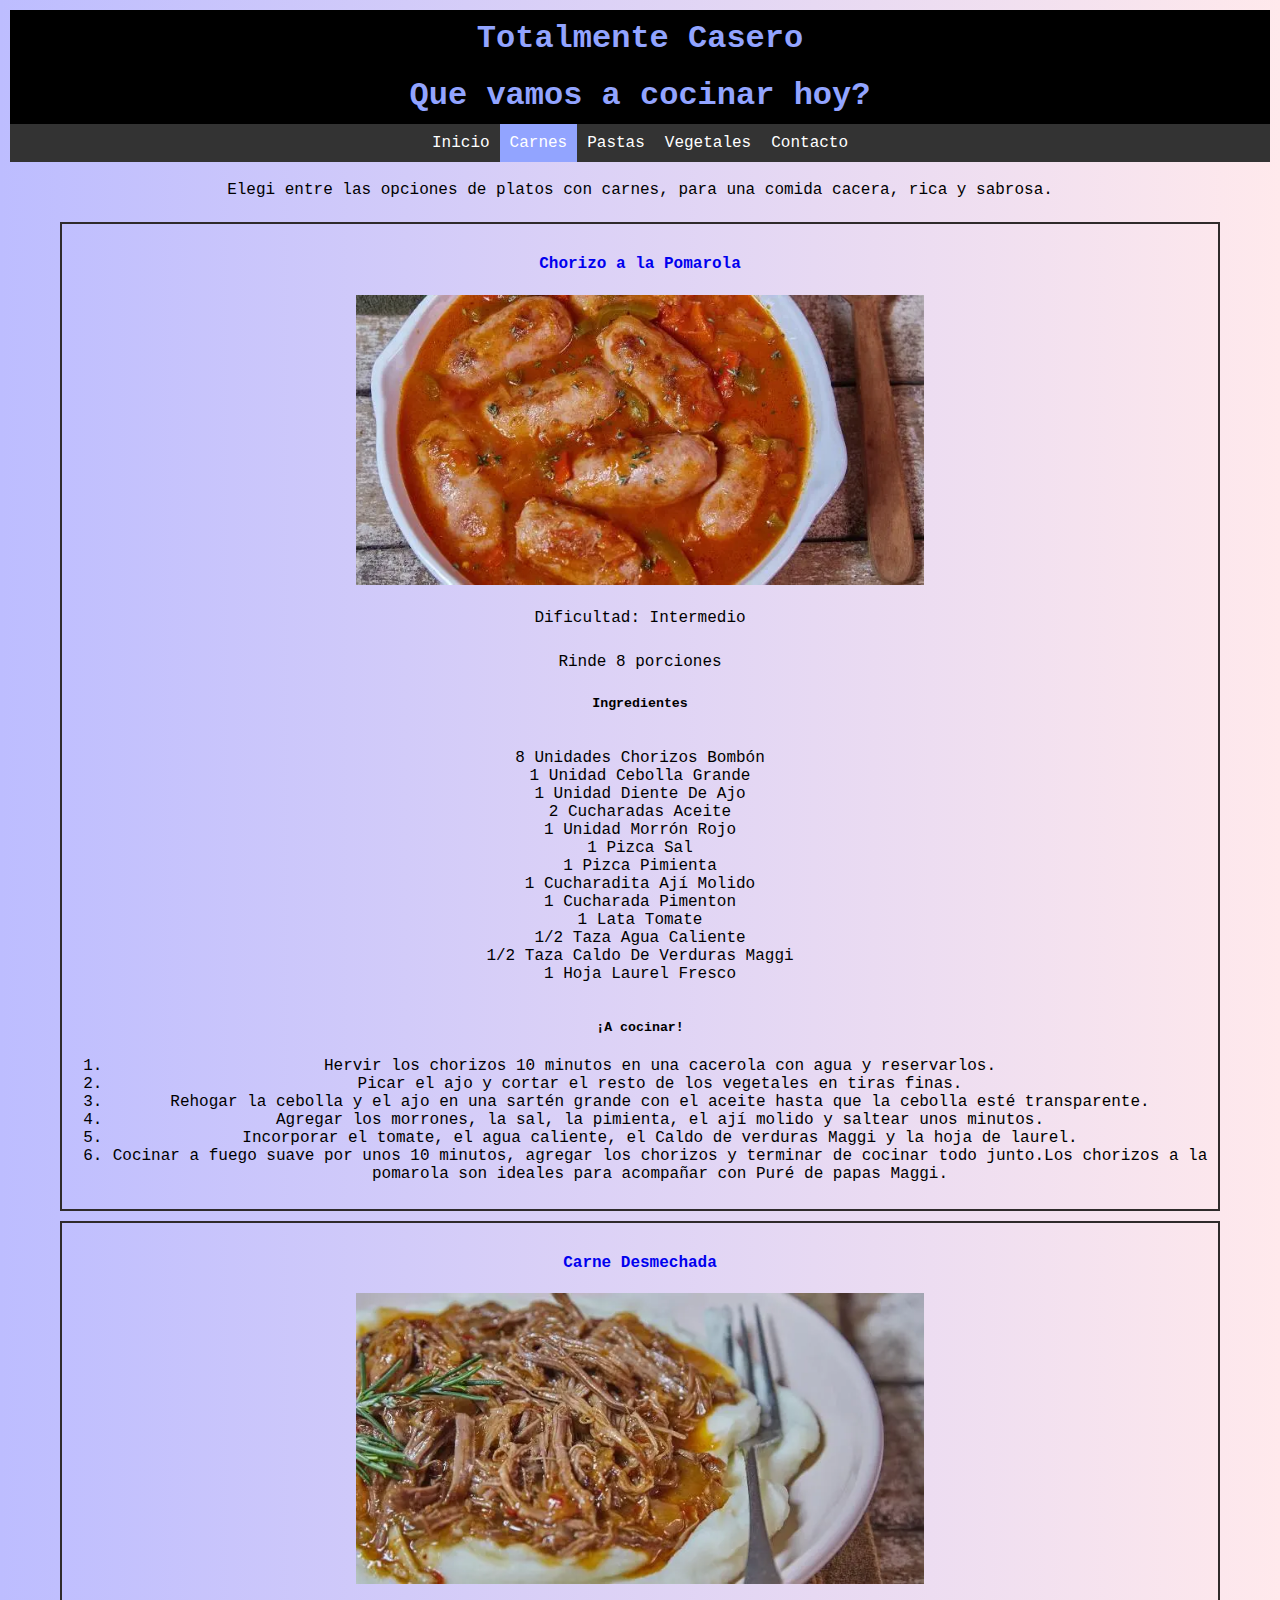
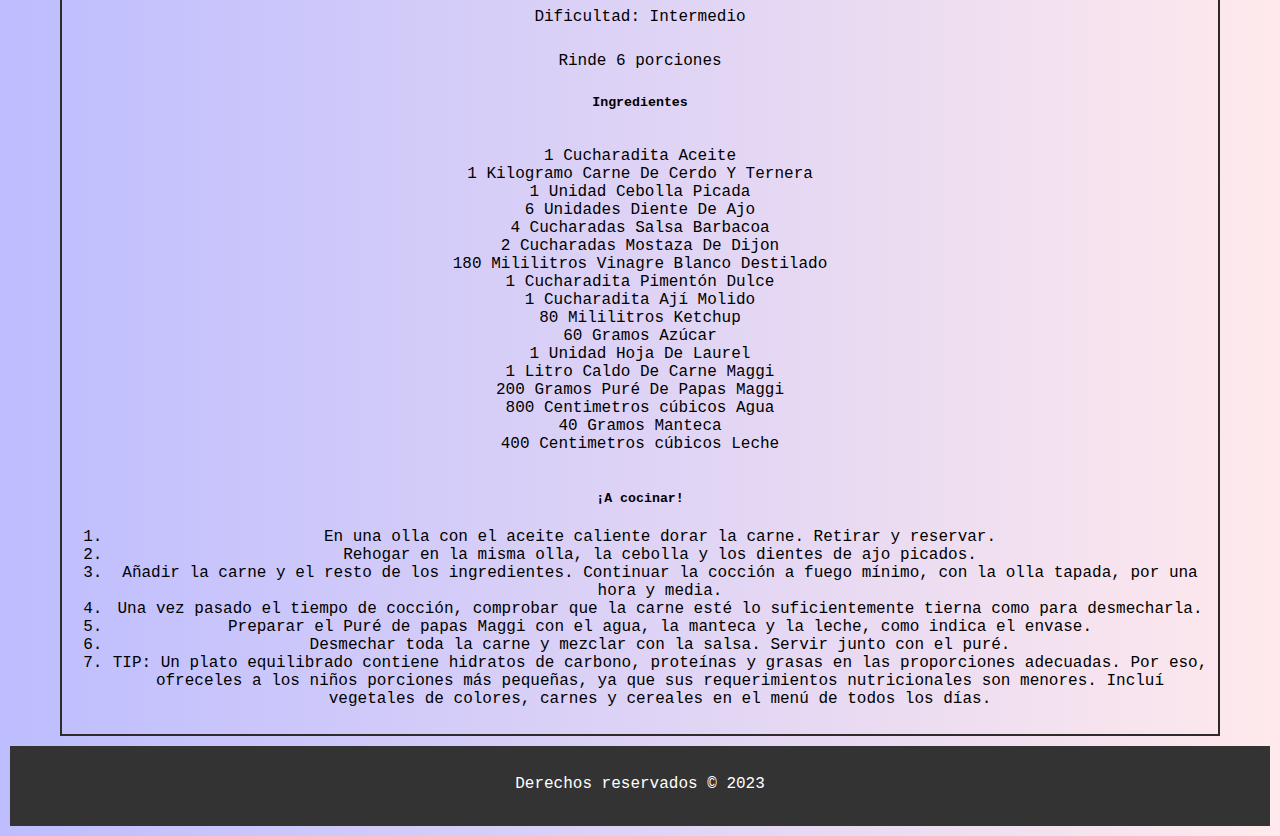
==== carnes.html @ 0c0d71a1 "centrado de las cajas article y parrafos que siguen a section" ====
<!DOCTYPE html>
<html lang="es">
<head>
    <meta charset="UTF-8">
    <meta name="viewport" content="width=device-width, initial-scale=1.0">
    <link rel="stylesheet" href="/css/styles.css">
    <link rel="shortcut icon" href="/assets/icon/favicon.ico" type="image/x-icon">

    <title>Carnes</title>
</head>
<body>
    <!-- Cabecera Principal -->
    <header>
        <h1>Totalmente Casero</h1>
        <h1>Que vamos a cocinar hoy?</h1>
    </header> 
    <!-- Navegacion -->
        <nav>

            <ul id="nav-bar">
                <li class="nav-bar"><a href="index.html">Inicio</a></li>
                <li class="nav-bar"><a class="active" href="carnes.html">Carnes</a></li>
                <li class="nav-bar"><a href="pastas.html">Pastas</a></li>
                <li class="nav-bar"><a href="vegetales.html">Vegetales</a></li>
                <li class="nav-bar"><a href="contacto.html">Contacto</a></li>
            </ul>
        </nav>
       
    <!-- Contenido principal -->
    <main>
        <section>
            <p>Elegi entre las opciones de platos con carnes, para una comida cacera, rica y sabrosa.</p>
            <article>
                <a class="titulo" href="#"><h4><strong> Chorizo a la Pomarola</strong></h4></a>
                <img src="/assets/img/chorizo-pomarola.webp" alt="Chorizo pomarola" title="chorizo a la pomarola">

                <p>Dificultad: Intermedio</p>    
                <p>Rinde 8 porciones</p>

                <h5>Ingredientes</h5>

                <ol class="item">
                    <li>8 Unidades Chorizos Bombón</li>
                    <li>1 Unidad Cebolla Grande</li>
                    <li>1 Unidad Diente De Ajo</li>
                    <li>2 Cucharadas Aceite</li>
                    <li>1 Unidad Morrón Rojo</li>
                    <li>1 Pizca Sal</li>
                    <li>1 Pizca Pimienta</li>
                    <li>1 Cucharadita Ají Molido</li>
                    <li>1 Cucharada Pimenton</li>
                    <li>1 Lata Tomate</li>
                    <li>1/2 Taza Agua Caliente</li>
                    <li>1/2 Taza Caldo De Verduras Maggi</li>
                    <li>1 Hoja Laurel Fresco</li>
                </ol>
            
            <h5>¡A cocinar!</h5>
                <ol>
                    <li>Hervir los chorizos 10 minutos en una cacerola con agua y reservarlos.</li>
                    <li>Picar el ajo y cortar el resto de los vegetales en tiras finas.</li>
                    <li>Rehogar la cebolla y el ajo en una sartén grande con el aceite hasta que la cebolla esté transparente.</li>
                    <li>Agregar los morrones, la sal, la pimienta, el ají molido y saltear unos minutos.</li>
                    <li>Incorporar el tomate, el agua caliente, el Caldo de verduras Maggi y la hoja de laurel.</li>
                    <li>Cocinar a fuego suave por unos 10 minutos, agregar los chorizos y terminar de cocinar todo junto.Los chorizos a la pomarola son ideales para acompañar con Puré de papas Maggi.</li>
                </ol>
            </article> 

            <article>
                <a class="titulo" href="#"><h4><strong>Carne Desmechada</strong></h4></a>
                <img src="/assets/img/carne-desmechada.webp" alt="cane desmechada" title="Carne Desmechada">

                <p>Dificultad: Intermedio</p>    
                <p>Rinde 6 porciones</p>

                <h5>Ingredientes</h5>
                <ol class="item">
                    <li>1 Cucharadita Aceite</li>
                    <li>1 Kilogramo Carne De Cerdo Y Ternera</li>
                    <li>1 Unidad Cebolla Picada</li>
                    <li>6 Unidades Diente De Ajo</li>
                    <li>4 Cucharadas Salsa Barbacoa</li>
                    <li>2 Cucharadas Mostaza De Dijon</li>
                    <li>180 Mililitros Vinagre Blanco Destilado</li>
                    <li>1 Cucharadita Pimentón Dulce</li>
                    <li>1 Cucharadita Ají Molido</li>
                    <li>80 Mililitros Ketchup</li>
                    <li>60 Gramos Azúcar</li>
                    <li>1 Unidad Hoja De Laurel</li>
                    <li>1 Litro Caldo De Carne Maggi</li>
                    <li>200 Gramos Puré De Papas Maggi</li>
                    <li>800 Centimetros cúbicos Agua</li>
                    <li>40 Gramos Manteca</li>
                    <li>400 Centimetros cúbicos Leche</li>
                </ol>

                <h5>¡A cocinar!</h5>
                <ol>
                    <li>En una olla con el aceite caliente dorar la carne. Retirar y reservar.</li>
                    <li>Rehogar en la misma olla, la cebolla y los dientes de ajo picados.</li>
                    <li>Añadir la carne y el resto de los ingredientes. Continuar la cocción a fuego mínimo, con la olla tapada, por una hora y media.</li>
                    <li>Una vez pasado el tiempo de cocción, comprobar que la carne esté lo suficientemente tierna como para desmecharla.</li>
                    <li>Preparar el Puré de papas Maggi con el agua, la manteca y la leche, como indica el envase.</li>
                    <li>Desmechar toda la carne y mezclar con la salsa. Servir junto con el puré.</li>
                    <li>TIP: Un plato equilibrado contiene hidratos de carbono, proteínas y grasas en las proporciones adecuadas. Por eso, ofreceles a los niños porciones más pequeñas, ya que sus requerimientos nutricionales son menores. Incluí vegetales de colores, carnes y cereales en el menú de todos los días.</li>
                </ol>
            </article> 
        </section>
    </main>
    <!-- Pie de pagina -->
    <footer class="footer">
        <p>Derechos reservados &copy 2023</p>
    </footer>
</body>
</html>
---- css/styles.css ----
@import url("layout.css");


body {
    font-family: "Lucida Console", "Courier New", monospace;
    background: linear-gradient(
        to right,
        rgb(189, 189, 255),
        rgb(255, 233, 236)
    );
    padding: 0;
    margin: 10px;

    
    overflow:scroll ;
    overflow-x: hidden;
    scroll-behavior: smooth;
    /* display: grid; */
}
/*+++++++++++++++++++++++++++++++++++++*/
/* tabla */ 
table{
    margin: 0 10px;
}
th{
    border: 2px solid;
    padding: 5px 10px;
    
}
tr td{
    border:2px solid;
    padding:  5px 10px ;
}

td.tabla{
    text-align: right;
}
/*--------------------------*/ 

header {
    text-align: center;
    }


ul{
    padding: 15px;
    
}

ul#nav-bar {
    list-style-type: none;
    margin: 0;
    padding: 10px;
    overflow: hidden;
    background-color: #333; 
    
    display: flex;
    flex-wrap: wrap;
    justify-content:center;

}

/* li.nav-bar {
    float:left;
    
} */

li a {
    color: white;
    text-align: center;
    padding: 14px 10px;
    text-decoration: none;
}

li a:hover:not(.active) {
    background-color: #111;
}

.active {
    background-color: #92a4ff;
    
}

a.titulo{
    text-decoration: none;
}
/* */
ol.item{
    list-style-type: none;
    padding: 15px;
}
/* */
h1 {
    background-color: black;
    padding: 10px;
    margin: 0;
    color: #92a4ff;
}

h2 {
    font-size: 24px;
    margin: 15px 0 0;
    padding: 0;
    text-align: center;

}

.container {
    max-width: 100%;
    margin: 0 auto;
    padding: 20px;
    
}
/* alineamos los p que siguen a un sectio */
section p{
    text-align: center;
}

p {
    font-size: 16px;
    line-height: 1.5;
    margin-bottom: 20px;
}
img{
    width: 50%;
    
}
/* centrado de imagen en index */ 
/* div {
    display: flex;
    justify-content: center;
    align-items: center;
    margin: 0 auto ;
    padding: 0px;
} */
.fondo{
    
    background-image:url("../assets/img/piramide-nutricional.jpg") ;
    background-position: center ;
    background-size: cover;
    max-width: 100vw;
    
}

h3{
    margin: 0;
    padding: 150px;
    text-shadow: 10px 10px 10px  rgb(46, 45, 45);
    text-align: center;
    color: #111;
    background-color: rgba(201, 215, 201, 0.558);
    
}
/* fin  */


/* .imagen {
    float:none;
    margin:0;
    max-width: 50%;
    height: auto;
} */

/* .image2 {
    float: left;
    margin: 0 20px 20px 0;
    max-width: 25%;
    height: auto;
} */

article {
    /* float: left;
    width: 70%;
    background-color: #fff; */
    padding: 10px;
    margin: 10px 50px;
    border: 2px solid #2f2b2b;
    text-align: center;
}

.footer {
    background-color: #333;
    color: #fff;
    padding: 10px;
    text-align: center;
    clear: both;
}
/* +++++++++++++++++++++++++++++++++++++++++++++ */
/* formulario */

input[type="text"],
      input[type="email"],
      textarea,
      select {
        width: 100%;
        padding: 12px 20px;
        margin: 8px 0;
        display: inline-block;
        border: 1px solid #ccc;
        border-radius: 4px;
        box-sizing: border-box;
      }

      input[type="submit"] {
        width: 100%;
        background-color: #4caf50;
        color: white;
        padding: 14px 20px;
        margin: 8px 0;
        border: none;
        border-radius: 4px;
        cursor: pointer;
      }

      input[type="submit"]:hover {
        background-color: #45a049;
      }

      div.contenedor-formulario {
        border-radius: 5px;
        background-color: #f2f2f2;
        padding: 20px;
      }


/* ++++-----------------------------------------+++ */
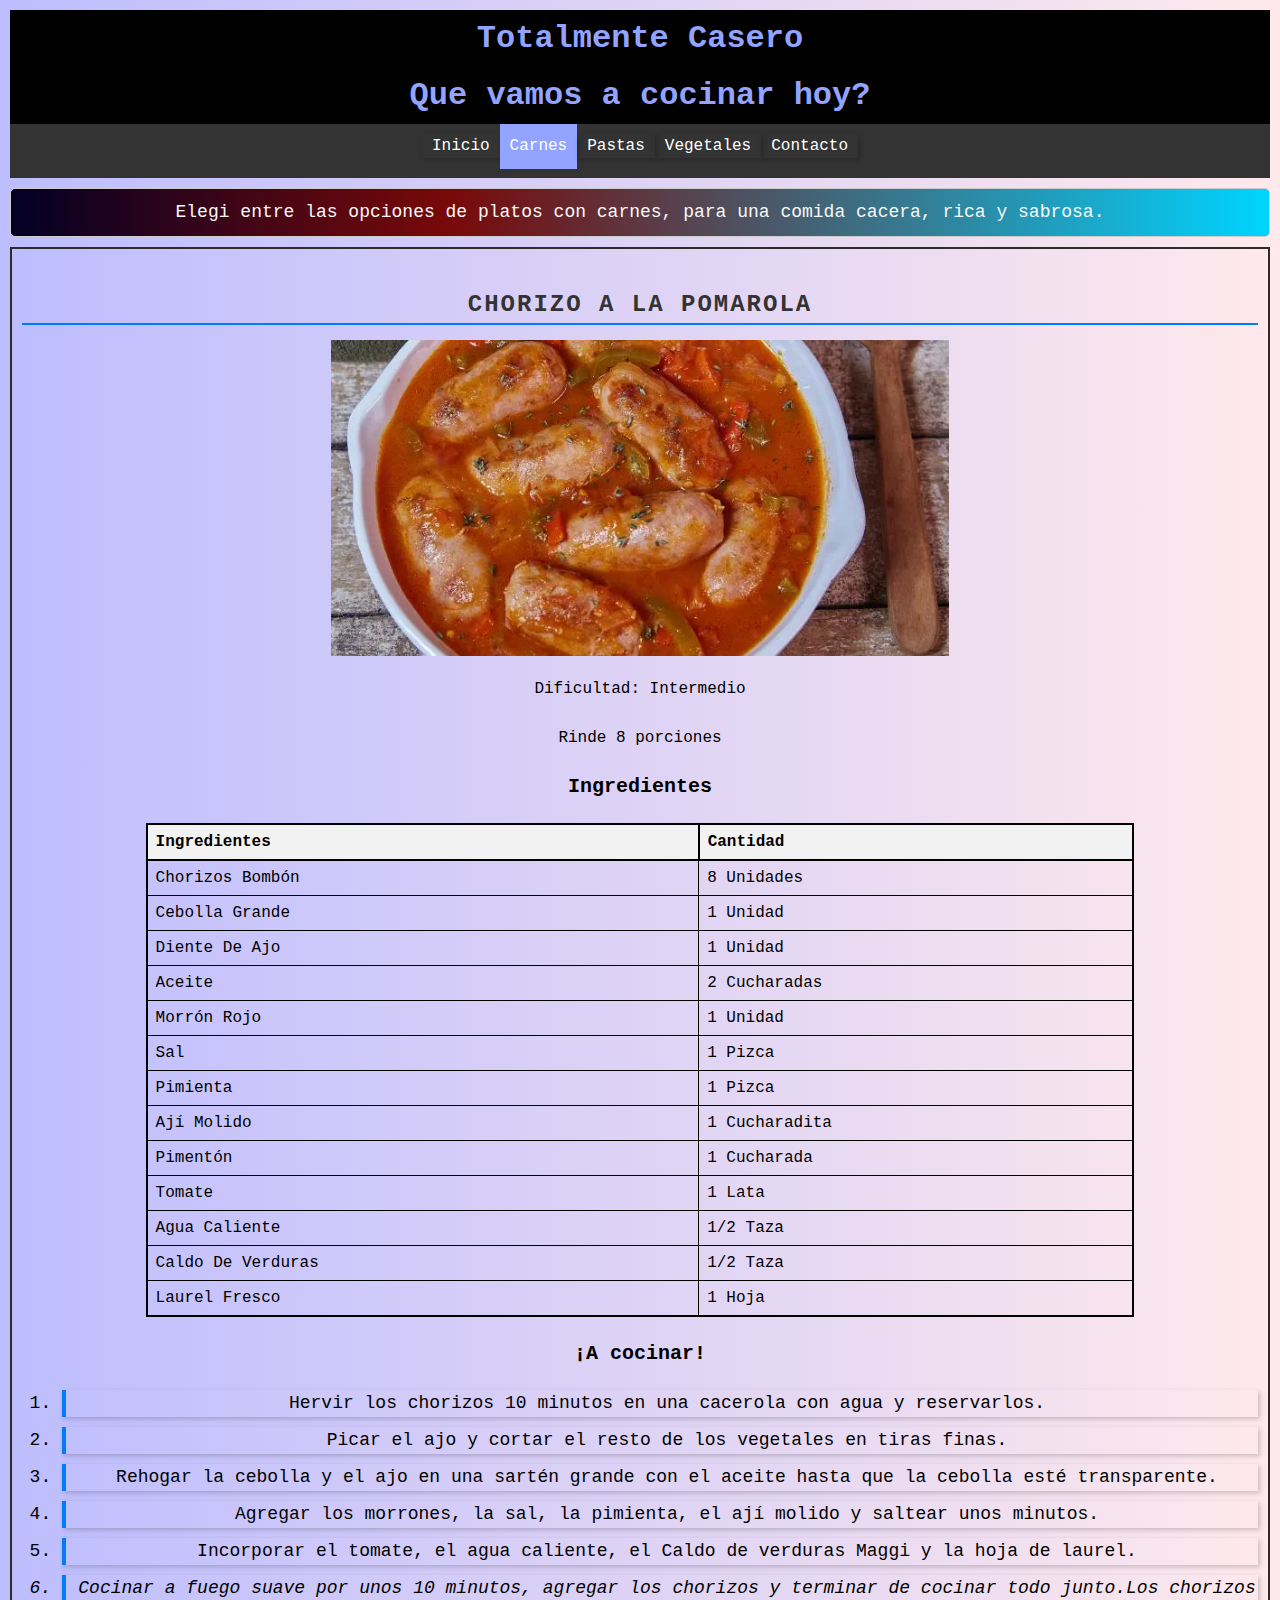
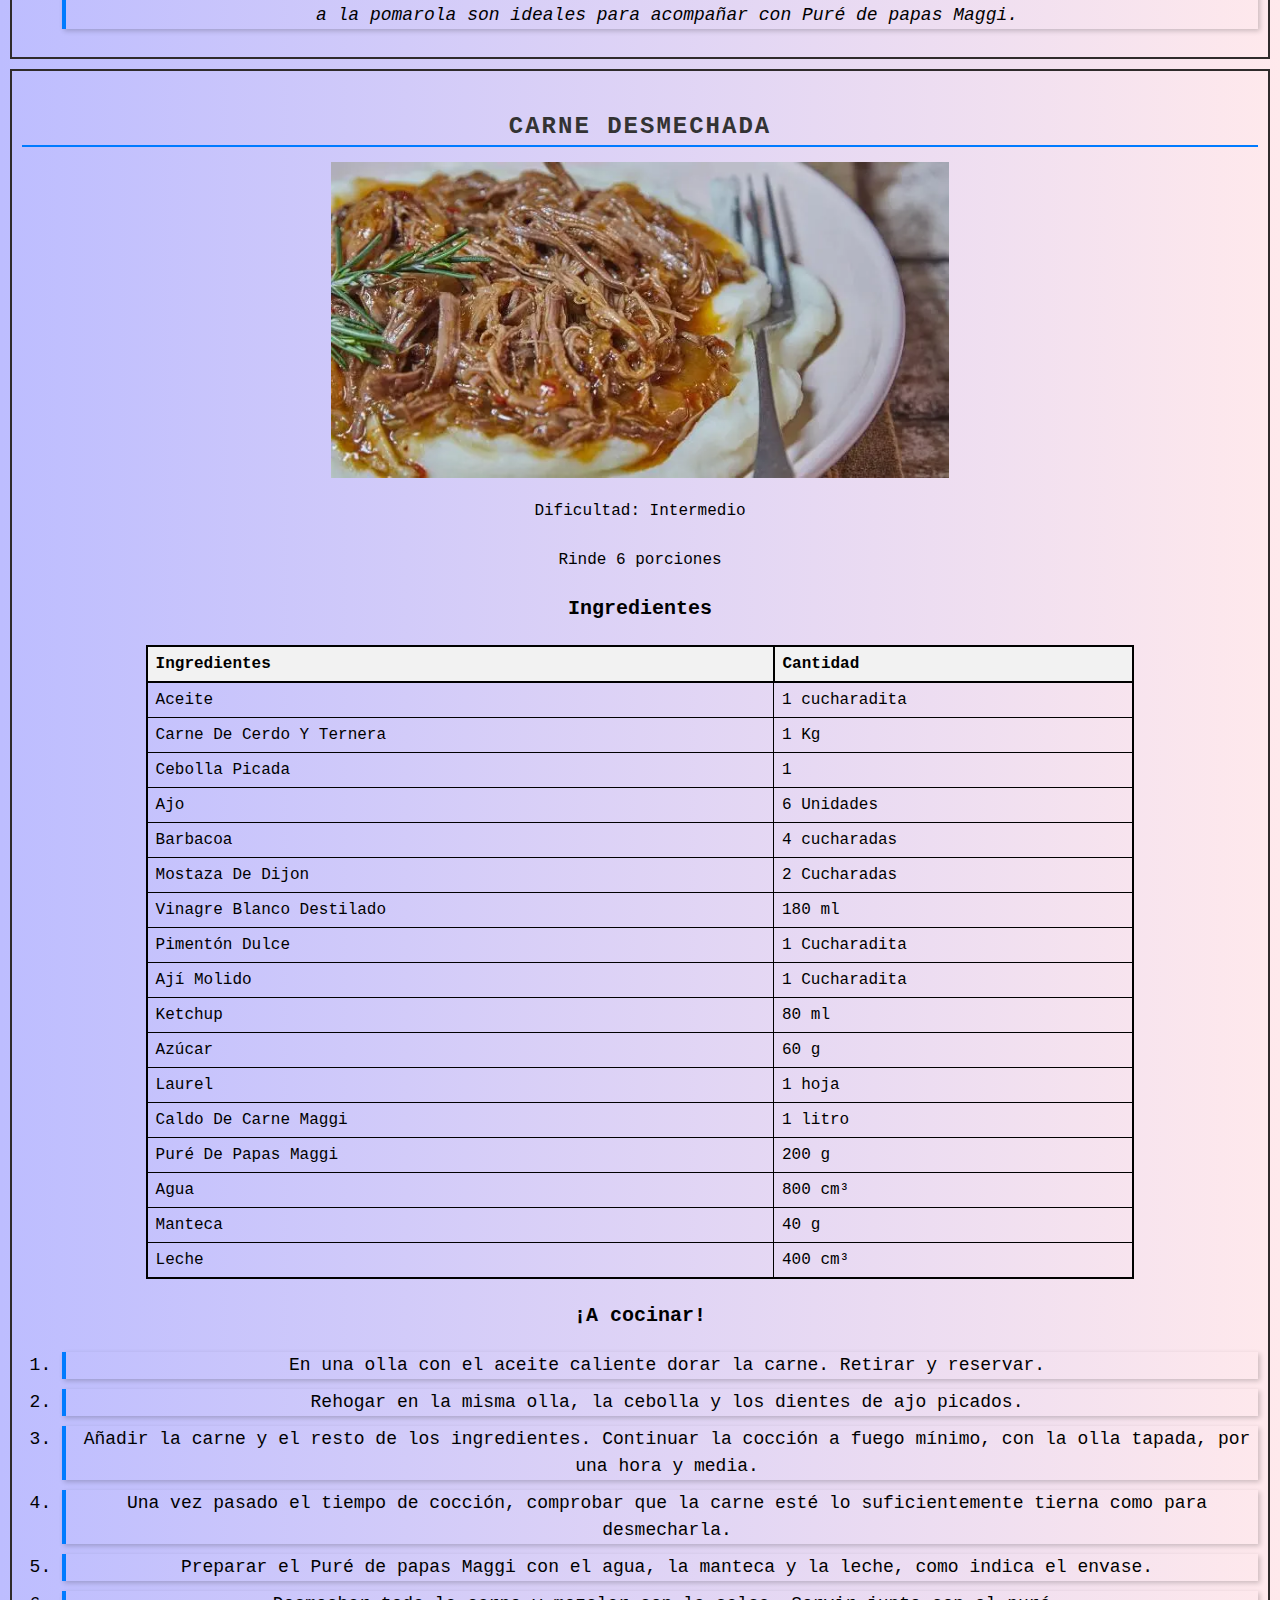
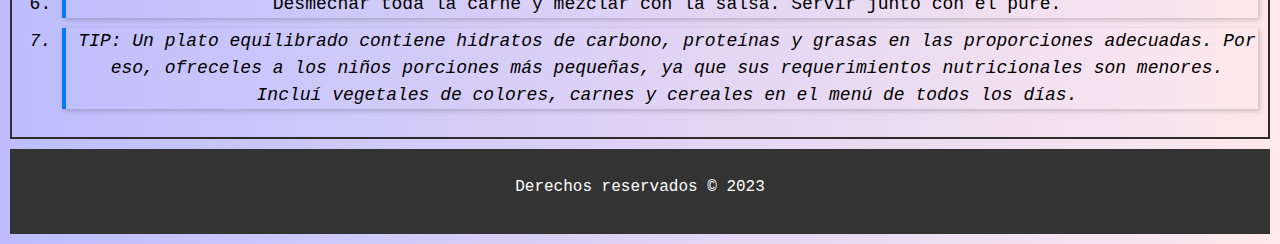
==== commit a263eca4: "ultimos cambio de Carlos en los estilos." ====
--- a/carnes.html
+++ b/carnes.html
@@ -29,16 +29,17 @@
     <!-- Contenido principal -->
     <main>
         <section>
-            <p>Elegi entre las opciones de platos con carnes, para una comida cacera, rica y sabrosa.</p>
+            <p class="sub">Elegi entre las opciones de platos con carnes, para una comida cacera, rica y sabrosa.</p>
             <article>
-                <a class="titulo" href="#"><h4><strong> Chorizo a la Pomarola</strong></h4></a>
+                <a class="titulo" href="#">
+                    <h4><strong> Chorizo a la Pomarola</strong></h4></a>
                 <img src="/assets/img/chorizo-pomarola.webp" alt="Chorizo pomarola" title="chorizo a la pomarola">
 
                 <p>Dificultad: Intermedio</p>    
                 <p>Rinde 8 porciones</p>
 
                 <h5>Ingredientes</h5>
-
+<!-- 
                 <ol class="item">
                     <li>8 Unidades Chorizos Bombón</li>
                     <li>1 Unidad Cebolla Grande</li>
@@ -53,7 +54,69 @@
                     <li>1/2 Taza Agua Caliente</li>
                     <li>1/2 Taza Caldo De Verduras Maggi</li>
                     <li>1 Hoja Laurel Fresco</li>
-                </ol>
+                </ol> -->
+                <table>
+                    <thead>
+                      <tr>
+                        <th>Ingredientes</th>
+                        <th>Cantidad</th>
+                      </tr>
+                    </thead>
+                    <tbody>
+                      <tr>
+                        <td>Chorizos Bombón</td>
+                        <td>8 Unidades</td>
+                      </tr>
+                      <tr>
+                        <td>Cebolla Grande</td>
+                        <td>1 Unidad</td>
+                      </tr>
+                      <tr>
+                        <td>Diente De Ajo</td>
+                        <td>1 Unidad</td>
+                      </tr>
+                      <tr>
+                        <td>Aceite</td>
+                        <td>2 Cucharadas</td>
+                      </tr>
+                      <tr>
+                        <td>Morrón Rojo</td>
+                        <td>1 Unidad</td>
+                      </tr>
+                      <tr>
+                        <td>Sal</td>
+                        <td>1 Pizca</td>
+                      </tr>
+                      <tr>
+                        <td>Pimienta</td>
+                        <td>1 Pizca</td>
+                      </tr>
+                      <tr>
+                        <td>Ají Molido</td>
+                        <td>1 Cucharadita</td>
+                      </tr>
+                      <tr>
+                        <td>Pimentón </td>
+                        <td>1 Cucharada</td>
+                      </tr>
+                      <tr>
+                        <td>Tomate</td>
+                        <td>1 Lata</td>
+                      </tr>
+                      <tr>
+                        <td>Agua Caliente</td>
+                        <td>1/2 Taza</td>
+                      </tr>
+                      <tr>
+                        <td>Caldo De Verduras</td>
+                        <td>1/2 Taza</td>
+                      </tr>
+                      <tr>
+                        <td>Laurel Fresco</td>
+                        <td>1 Hoja</td>
+                      </tr>
+                    </tbody>
+                  </table>
             
             <h5>¡A cocinar!</h5>
                 <ol>
@@ -67,14 +130,15 @@
             </article> 
 
             <article>
-                <a class="titulo" href="#"><h4><strong>Carne Desmechada</strong></h4></a>
+                <a class="titulo" href="#">
+                    <h4><strong>Carne Desmechada</strong></h4></a>
                 <img src="/assets/img/carne-desmechada.webp" alt="cane desmechada" title="Carne Desmechada">
 
                 <p>Dificultad: Intermedio</p>    
                 <p>Rinde 6 porciones</p>
 
                 <h5>Ingredientes</h5>
-                <ol class="item">
+                <!-- <ol class="item">
                     <li>1 Cucharadita Aceite</li>
                     <li>1 Kilogramo Carne De Cerdo Y Ternera</li>
                     <li>1 Unidad Cebolla Picada</li>
@@ -92,8 +156,86 @@
                     <li>800 Centimetros cúbicos Agua</li>
                     <li>40 Gramos Manteca</li>
                     <li>400 Centimetros cúbicos Leche</li>
-                </ol>
-
+                </ol> -->
+
+                <table>
+                    <thead>
+                      <tr>
+                        <th>Ingredientes</th>
+                        <th>Cantidad</th>
+                      </tr>
+                    </thead>
+                    <tbody>
+                      <tr>
+                        <td>Aceite</td>
+                        <td>1 cucharadita</td>
+                      </tr>
+                      <tr>
+                        <td>Carne De Cerdo Y Ternera</td>
+                        <td>1 Kg</td>
+                      </tr>
+                      <tr>
+                        <td>Cebolla Picada</td>
+                        <td>1</td>
+                      </tr>
+                      <tr>
+                        <td>Ajo</td>
+                        <td>6 Unidades</td>
+                      </tr>
+                      <tr>
+                        <td>Barbacoa</td>
+                        <td>4 cucharadas</td>
+                      </tr>
+                      <tr>
+                        <td>Mostaza De Dijon</td>
+                        <td>2 Cucharadas</td>
+                      </tr>
+                      <tr>
+                        <td>Vinagre Blanco Destilado</td>
+                        <td>180 ml</td>
+                      </tr>
+                      <tr>
+                        <td>Pimentón Dulce</td>
+                        <td>1 Cucharadita</td>
+                      </tr>
+                      <tr>
+                        <td>Ají Molido</td>
+                        <td>1 Cucharadita</td>
+                      </tr>
+                      <tr>
+                        <td>Ketchup</td>
+                        <td>80 ml</td>
+                      </tr>
+                      <tr>
+                        <td>Azúcar</td>
+                        <td>60 g</td>
+                      </tr>
+                      <tr>
+                        <td>Laurel</td>
+                        <td>1 hoja</td>
+                      </tr>
+                      <tr>
+                        <td>Caldo De Carne Maggi</td>
+                        <td>1 litro</td>
+                      </tr>
+                      <tr>
+                        <td>Puré De Papas Maggi</td>
+                        <td>200 g</td>
+                      </tr>
+                      <tr>
+                        <td>Agua</td>
+                        <td>800 cm³</td>
+                      </tr>
+                      <tr>
+                        <td>Manteca</td>
+                        <td>40 g</td>
+                      </tr>
+                      <tr>
+                        <td>Leche</td>
+                        <td>400 cm³</td>
+                      </tr>
+                    </tbody>
+                  </table>
                 <h5>¡A cocinar!</h5>
                 <ol>
                     <li>En una olla con el aceite caliente dorar la carne. Retirar y reservar.</li>
--- a/css/styles.css
+++ b/css/styles.css
@@ -19,22 +19,25 @@
 }
 /*+++++++++++++++++++++++++++++++++++++*/
 /* tabla */ 
-table{
-    margin: 0 10px;
-}
-th{
-    border: 2px solid;
-    padding: 5px 10px;
-    
-}
-tr td{
-    border:2px solid;
-    padding:  5px 10px ;
-}
-
-td.tabla{
-    text-align: right;
-}
+table {
+    width: 80%;
+    margin: 20px auto;
+    border-collapse: collapse;
+    border: 2px solid #000;
+  }
+  
+  th,
+  td {
+    border: 1px solid #000;
+    padding: 8px;
+    text-align: left;
+  }
+  
+  th {
+    background-color: #f2f2f2;
+    border: 2px solid #000;
+  }
+  
 /*--------------------------*/ 
 
 header {
@@ -78,7 +81,7 @@
 
 .active {
     background-color: #92a4ff;
-    
+ 
 }
 
 a.titulo{
@@ -87,8 +90,76 @@
 /* */
 ol.item{
     list-style-type: none;
-    padding: 15px;
-}
+    padding: 0 0 15px 0;
+}
+/* ol {
+    margin: 16px;
+    padding: 0 0 0 40px;
+}
+li{
+    padding: 0 0 8px 0;
+} */
+
+/* */
+/* Estilos para la lista ordenada (ol) */
+ol {
+    list-style-type: decimal; /* Tipo de numeración */
+    font-size: 18px; /* Tamaño de fuente */
+    margin-left: 20px; /* Margen izquierdo para indentación */
+    padding-left: 20px; /* Relleno izquierdo para indentación */
+  }
+  
+  /* Estilos para los elementos de la lista (li) */
+  li {
+    margin-bottom: 10px; 
+    /* Espacio entre elementos de la lista */
+    line-height: 1.5; 
+    /* Altura de línea para un espaciado adecuado */
+  }
+  
+  li {
+    box-shadow: 2px 2px 5px rgba(0, 0, 0, 0.2); /* Agregar sombra */
+  }
+  
+  OL li {
+    /* OL LI para solo afectar a los li dentro de los ol y no a los ul*/
+    border-left: 4px solid #007bff; /* borde izquierdo */
+    padding-left: 10px; /* + espacio al lado izquierdo del texto */
+  }
+  
+  /* Estilo para el último elemento de la lista */
+  OL li:last-child {
+    font-style: italic; /* Hacer cursiva el último elemento */
+  }
+  
+  h4 {
+    font-size: 24px;
+    font-weight: bold;
+    color: #333; /* Cambiar el color del texto a un gris oscuro */
+    text-transform: uppercase; /* Convertir el texto a mayúsculas */
+    letter-spacing: 2px; /* Espaciado entre letras */
+    margin-bottom: 15px; /* Espacio inferior ligeramente mayor */
+    border-bottom: 2px solid #007bff; /* Línea inferior con color */
+    padding-bottom: 5px; /* Espacio entre el texto y la línea inferior */
+  }
+  
+  .sub {
+    font-size: 18px; /* Tamaño de fuente */
+    font-weight: normal; /* Estilo de fuente normal (no negrita) */
+    color: #f8f8f8; /* Color de texto gris oscuro */
+    margin: 10px 0; /* Espacio en los márgenes superior e inferior */
+    padding: 10px; /* Relleno interno para separar el contenido del borde */
+    background: linear-gradient(
+      90deg,
+      rgba(2, 0, 36, 1) 0%,
+      rgba(121, 9, 9, 1) 35%,
+      rgba(0, 212, 255, 1) 100%
+    ); /* Color de fondo gris claro */
+    border: 1px solid #ccc; /* Borde del párrafo */
+    border-radius: 5px; /* Bordes redondeados */
+  }
+  
+
 /* */
 h1 {
     background-color: black;
@@ -119,7 +190,9 @@
 p {
     font-size: 16px;
     line-height: 1.5;
-    margin-bottom: 20px;
+    margin-bottom: 25px;
+    text-align: center;
+    
 }
 img{
     width: 50%;
@@ -168,12 +241,17 @@
     height: auto;
 } */
 
+h5{
+    margin: 25px;
+    font-size: 20px;
+    font-weight: bold;
+}
 article {
     /* float: left;
     width: 70%;
     background-color: #fff; */
     padding: 10px;
-    margin: 10px 50px;
+    margin: 10px auto;
     border: 2px solid #2f2b2b;
     text-align: center;
 }
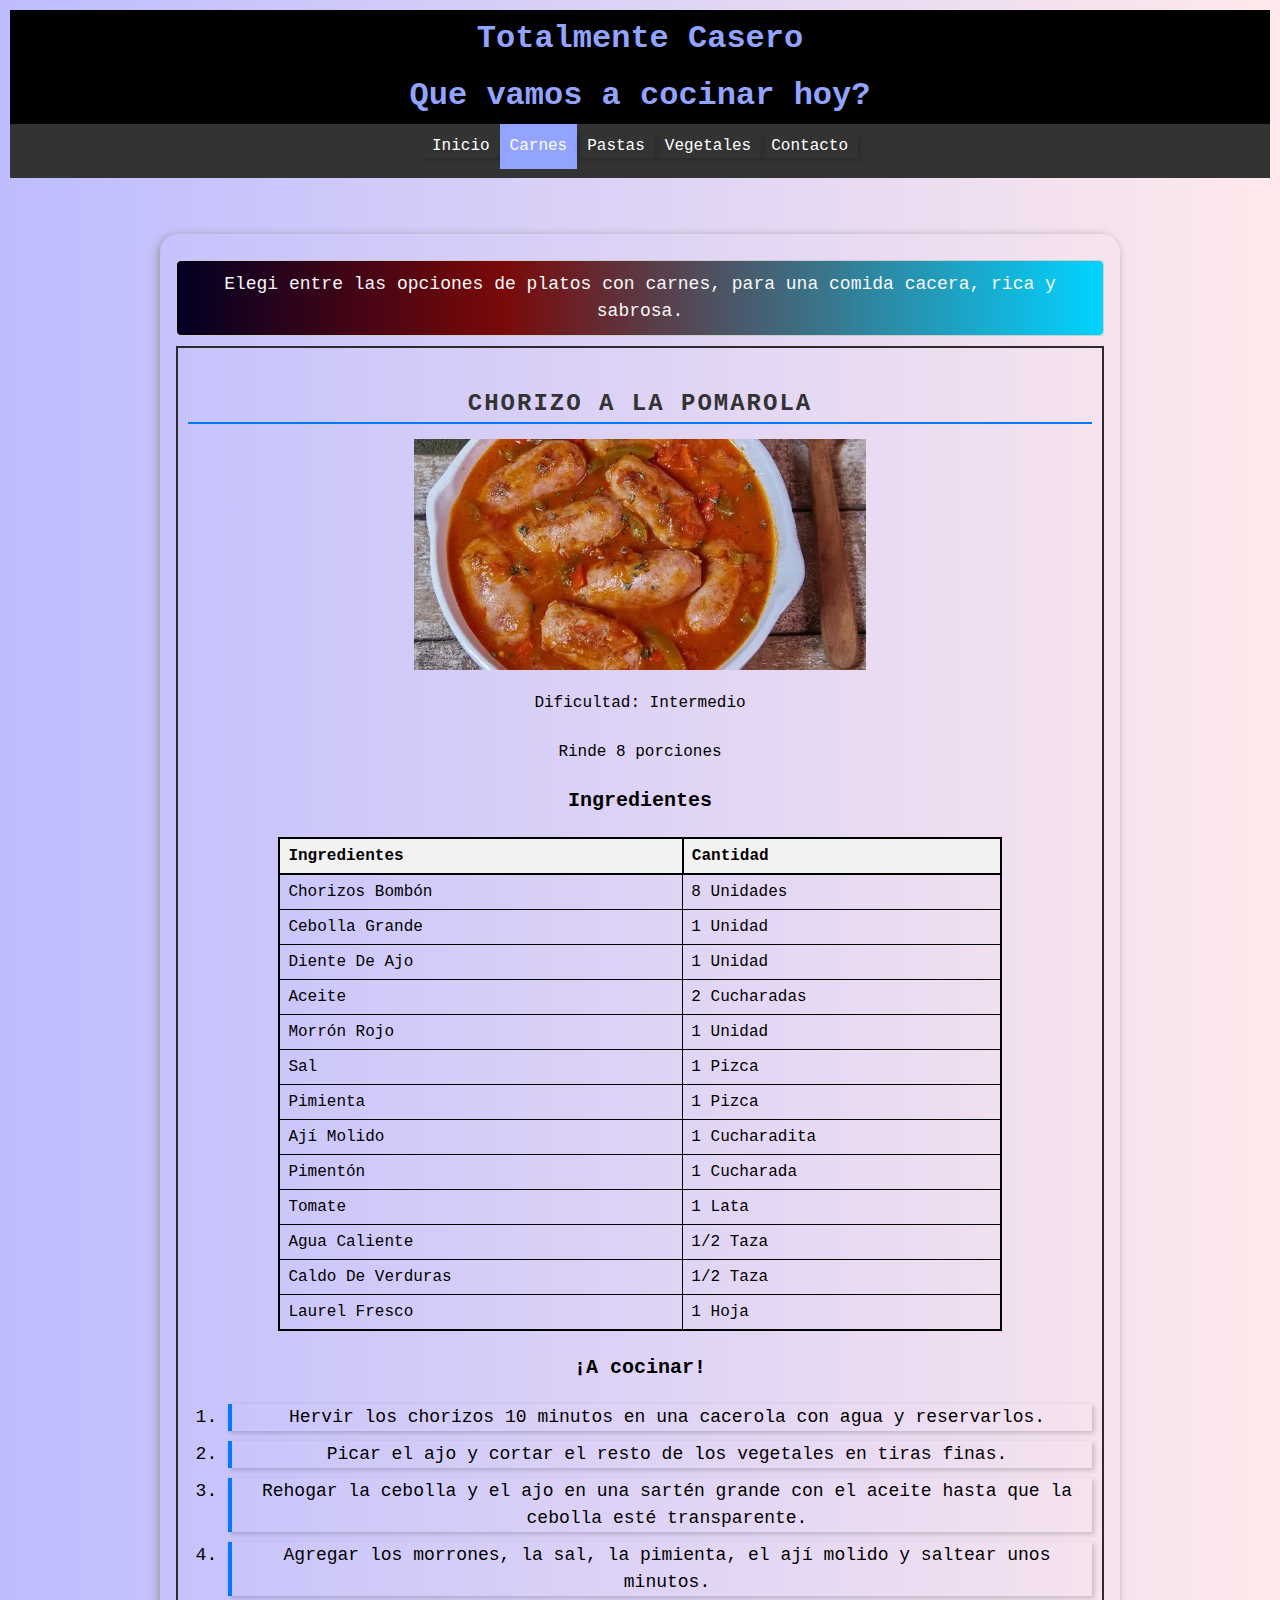
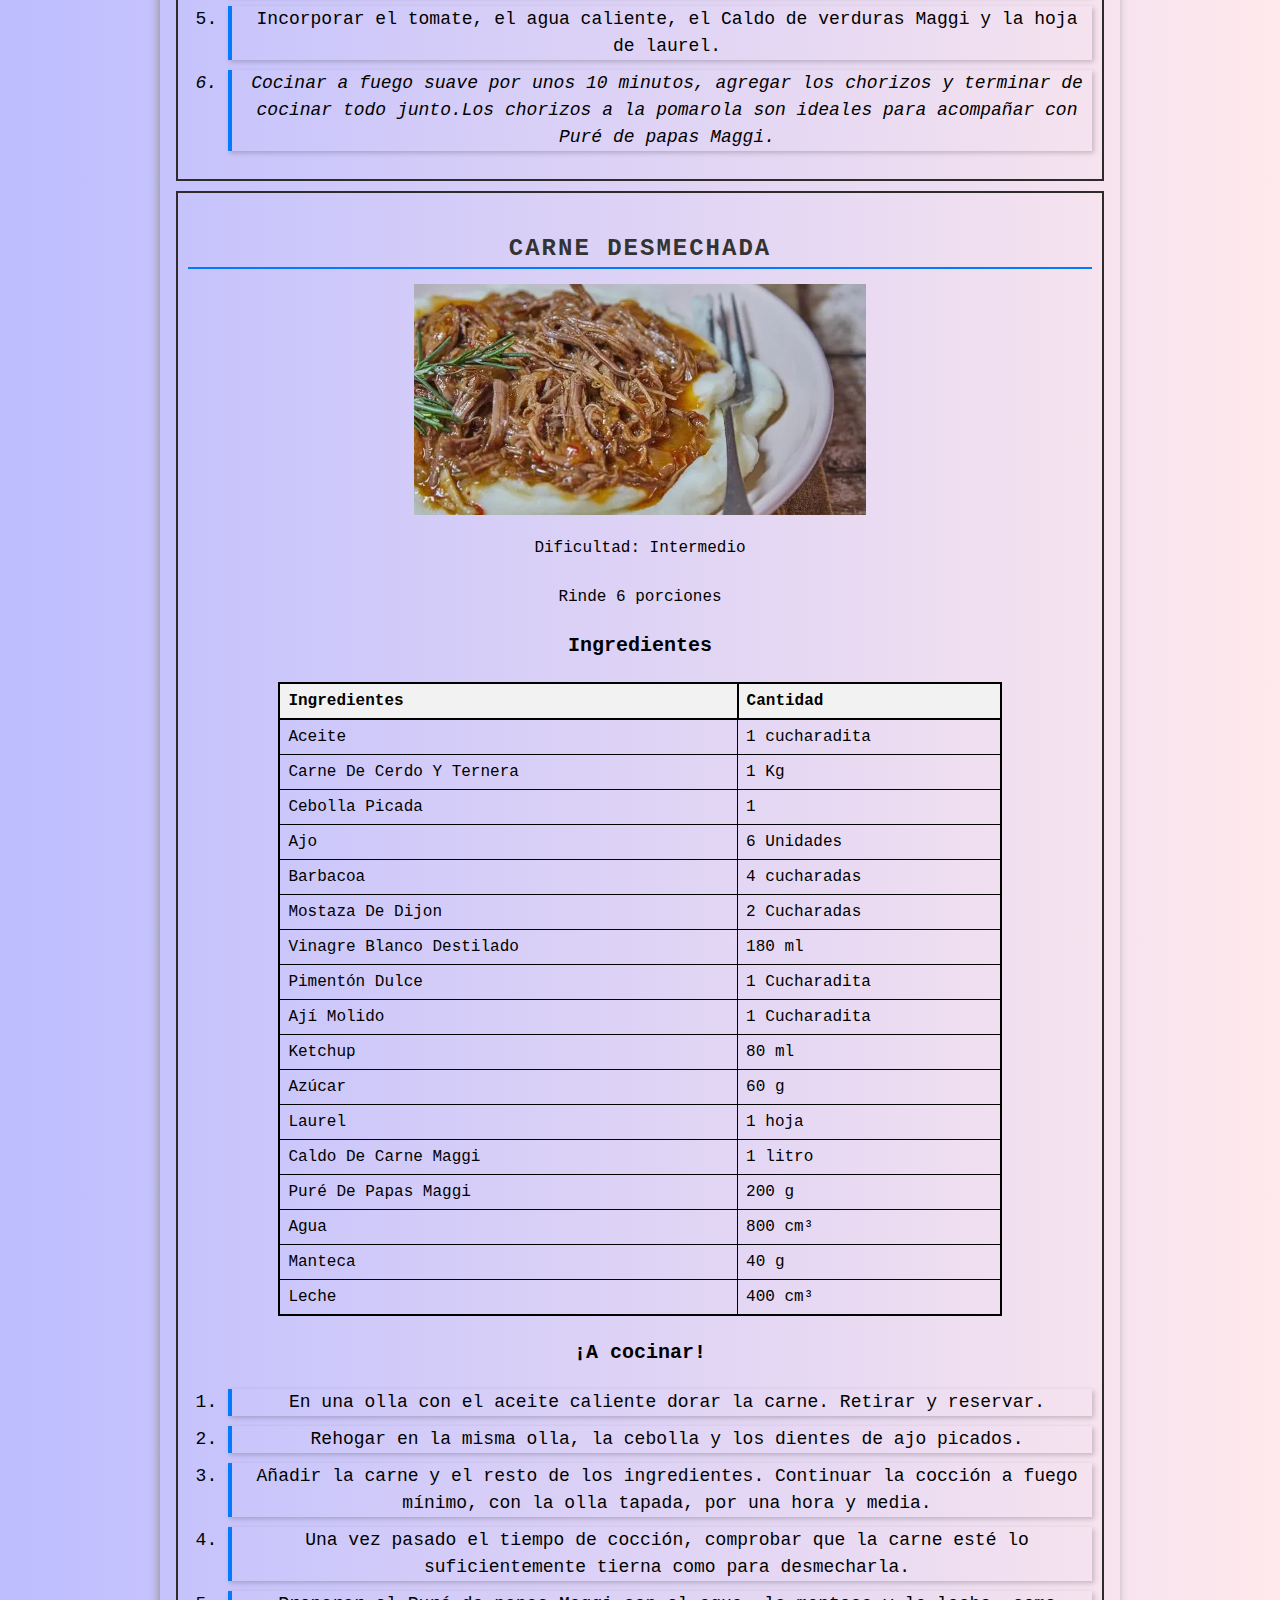
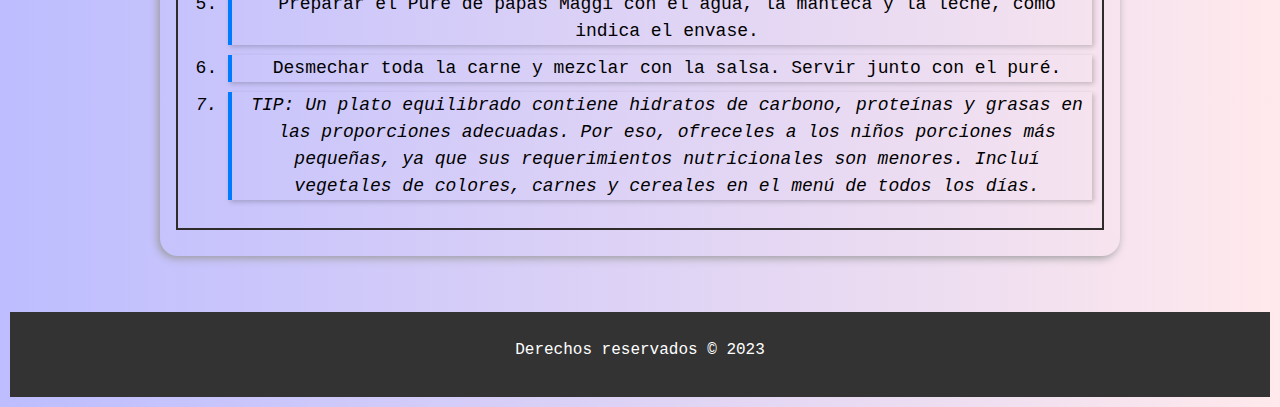
==== commit d929c774: "reorganice estilos" ====
--- a/carnes.html
+++ b/carnes.html
@@ -27,7 +27,7 @@
         </nav>
        
     <!-- Contenido principal -->
-    <main>
+    <main >
         <section>
             <p class="sub">Elegi entre las opciones de platos con carnes, para una comida cacera, rica y sabrosa.</p>
             <article>
--- a/css/styles.css
+++ b/css/styles.css
@@ -17,6 +17,29 @@
     scroll-behavior: smooth;
     /* display: grid; */
 }
+/* ****************************************** */
+/* agrego forma al main */
+main{
+  max-width: 960px;
+  margin: 16px auto;
+  padding: 16px;
+}
+/* ****************************************** */
+/* Estilos en los section */
+section{
+  margin: 24px 0;
+  border-radius: 18px;
+  padding: 16px;
+  box-shadow: -2px 2px 8px #999;
+  overflow: hidden;
+  -webkit-border-radius: 18px;
+  -moz-border-radius: 18px;
+  -ms-border-radius: 18px;
+  -o-border-radius: 18px;
+} 
+/* *********************************** */
+
+
 /*+++++++++++++++++++++++++++++++++++++*/
 /* tabla */ 
 table {
@@ -182,7 +205,11 @@
     padding: 20px;
     
 }
+/* *********************************** */
+
+
 /* alineamos los p que siguen a un sectio */
+
 section p{
     text-align: center;
 }
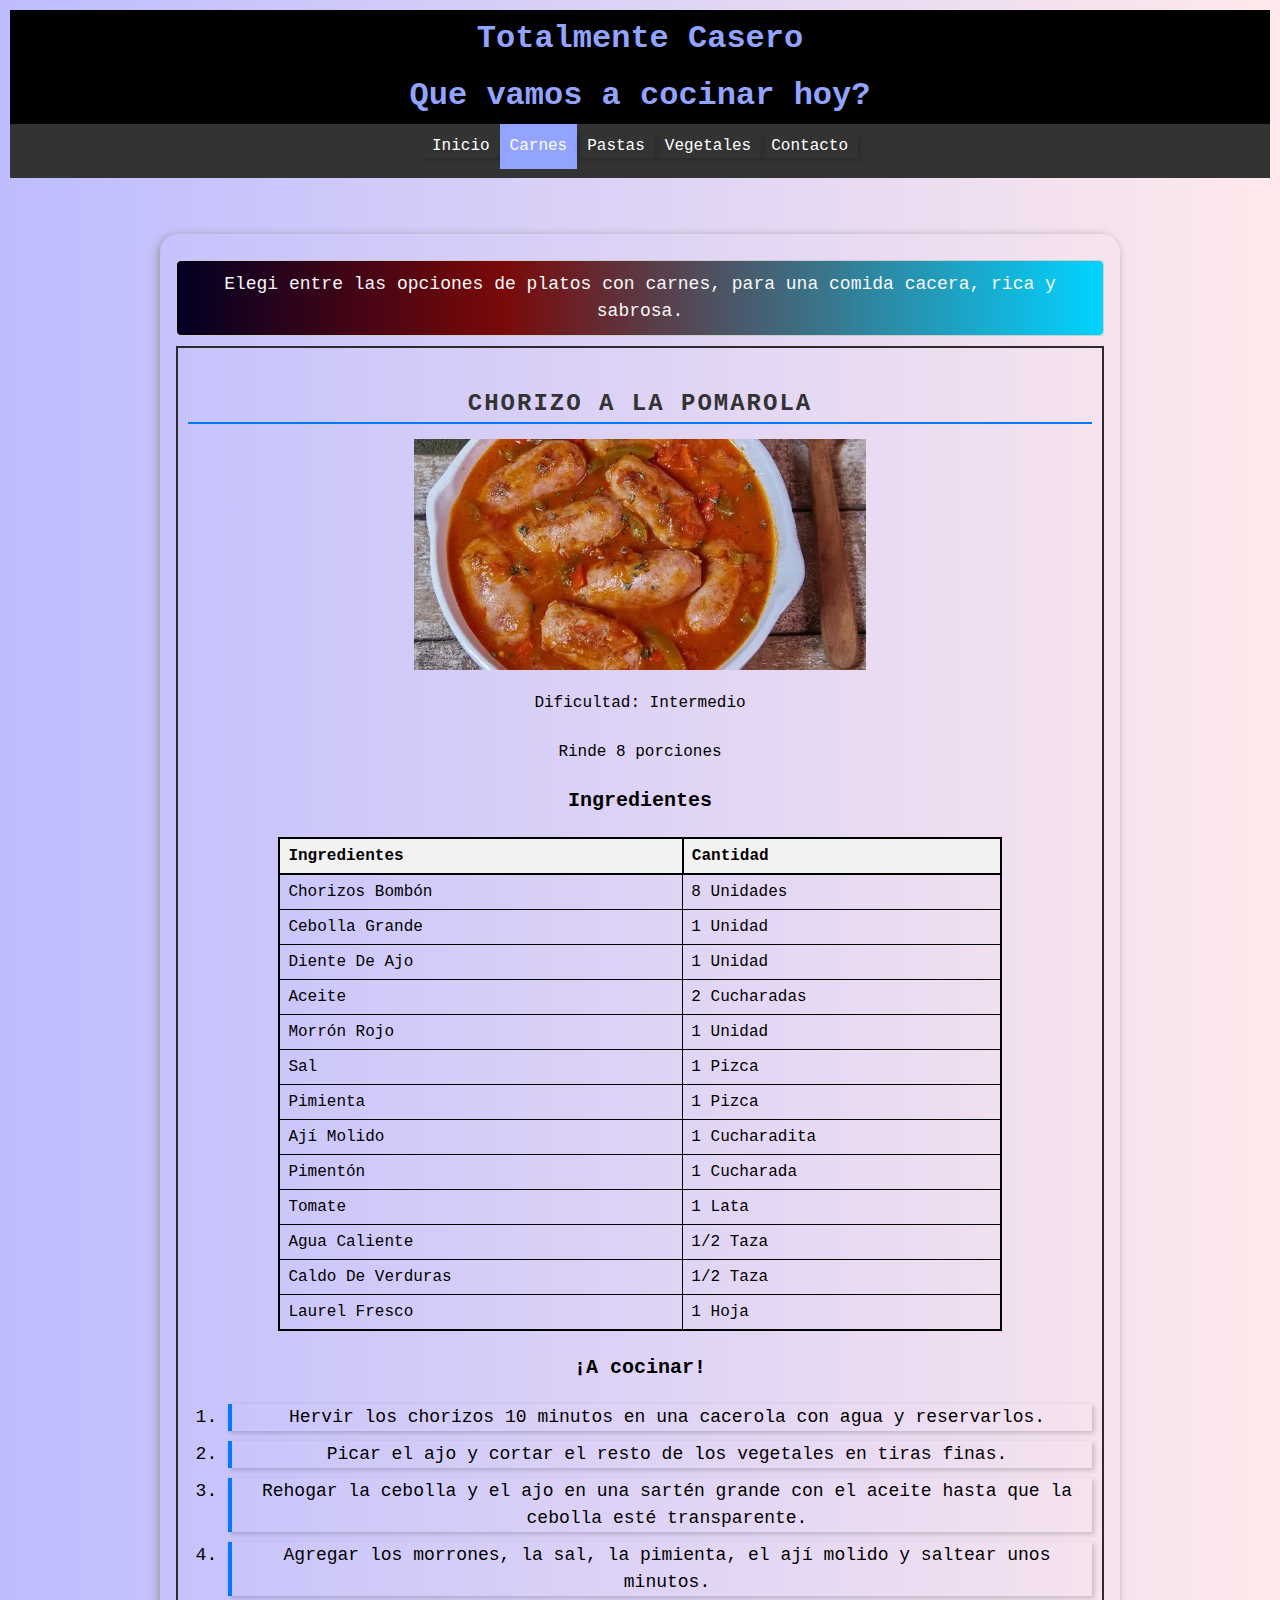
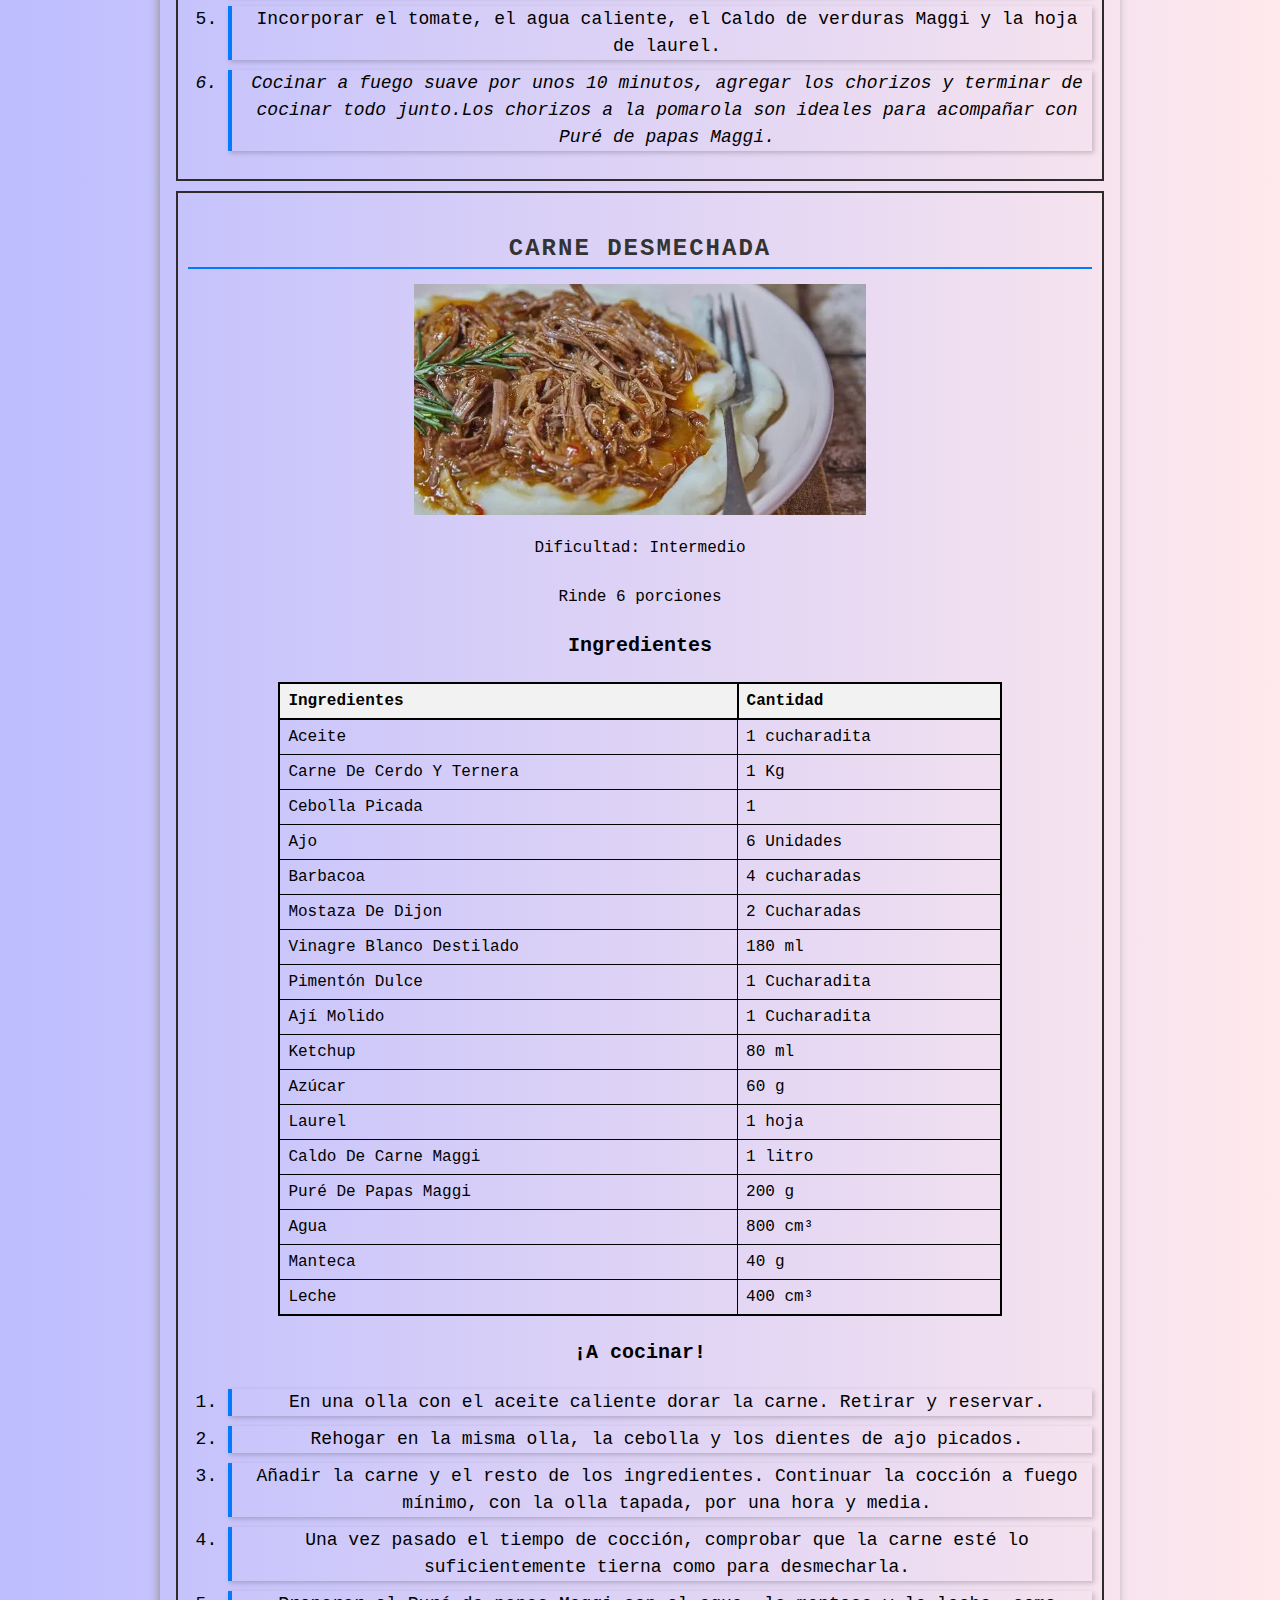
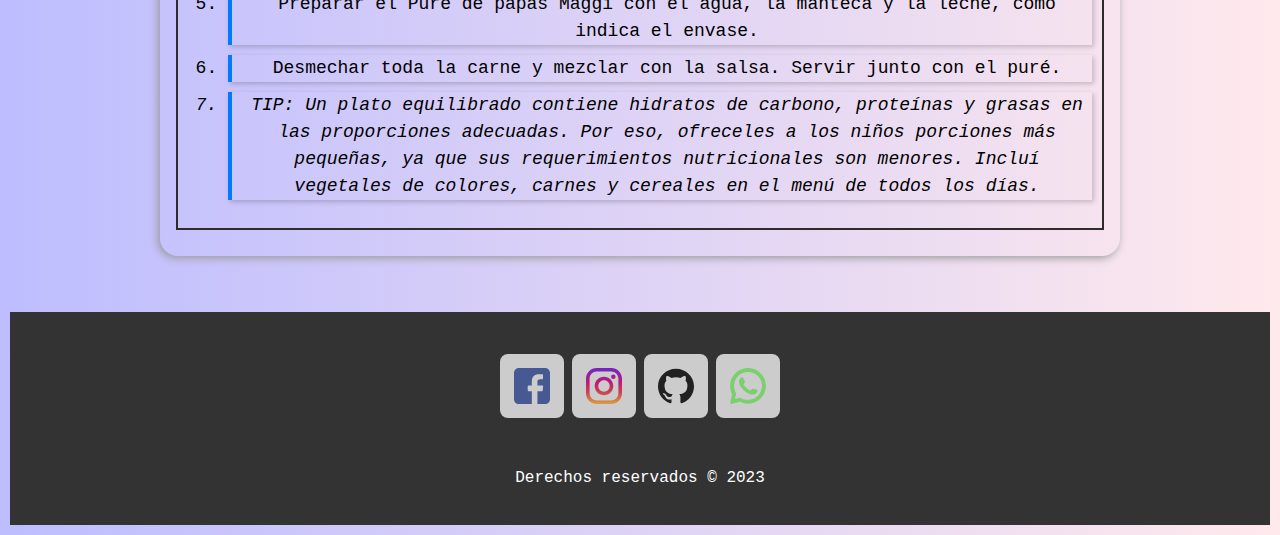
==== commit 09221f22: "redes sociales en todas las pag." ====
--- a/carnes.html
+++ b/carnes.html
@@ -251,6 +251,31 @@
     </main>
     <!-- Pie de pagina -->
     <footer class="footer">
+
+      
+      <div class="social">
+        <a class="facebook" 
+            href="https://facebook.com" 
+            title="Seguinos en Facebook"
+            target="_blank">
+        </a>
+        <a class="instagram" 
+            href="https://instagram.com" 
+            title="Seguinos en Instagram"
+            target="_blank">
+        </a>
+        <a class="github" 
+            href="https://github.com/cnoz/tpo1codoacodo" 
+            title="Clona el repositorio en github"
+            target="_blank">
+        </a>
+        <a class="whatsapp" 
+            href="https://api.whatsapp.com/send?phone=110303456&text=Buenos%20dias,%20mi%20consulta%20es..." 
+            title="Mensajeanos por Whatsapp"
+            target="_blank">
+        </a>
+    </div>
+    
         <p>Derechos reservados &copy 2023</p>
     </footer>
 </body>
--- a/css/styles.css
+++ b/css/styles.css
@@ -219,8 +219,8 @@
     line-height: 1.5;
     margin-bottom: 25px;
     text-align: center;
-    
-}
+}
+
 img{
     width: 50%;
     
@@ -290,8 +290,12 @@
     text-align: center;
     clear: both;
 }
+
+/* +++++++++ Footer +++++++++ */
 /* +++++++++++++++++++++++++++++++++++++++++++++ */
 /* formulario */
+
+
 
 input[type="text"],
       input[type="email"],
@@ -308,17 +312,28 @@
 
       input[type="submit"] {
         width: 100%;
-        background-color: #4caf50;
-        color: white;
+        font-size: 16px;
+        font-weight: bold;
+        /*background-color: #4caf50;
+        */color: #4caf50;
         padding: 14px 20px;
         margin: 8px 0;
-        border: none;
-        border-radius: 4px;
+        border: 2px solid ;
+        border-radius: 4px 8px;
         cursor: pointer;
-      }
+        -webkit-border-radius: 4px 8px;
+        -moz-border-radius: 4px 8px;
+        -ms-border-radius: 4px 8px;
+        -o-border-radius: 4px 8px;
+}
 
       input[type="submit"]:hover {
+        color: #f2f2f2;
         background-color: #45a049;
+        top: -.5rem;
+        left: .5rem;
+        box-shadow: -.5rem .5rem #111; /
+    
       }
 
       div.contenedor-formulario {
@@ -327,6 +342,78 @@
         padding: 20px;
       }
 
+      textarea{
+        min-height: 80px;
+        resize: vertical;
+      }
+
+
+      .btn{
+        position: relative;
+        width: 100%;
+        margin: 1rem 0;
+        /* top right bottom left */
+        border-radius: .25rem;
+        padding: .5rem 1rem;
+        font-size: 1rem;
+    }
+
 
 /* ++++-----------------------------------------+++ */
 
+/* Redes sociales */
+.social{
+  display: flex;
+  justify-content: center;
+  flex-wrap: wrap-reverse;
+  padding: 32px;
+  gap: 8px;
+}
+.social a{
+  width: 64px;
+  height: 64px;
+  border-radius: 8px;
+  background-color: #ccc;
+  background-position: center;
+  background-size: 36px;
+  background-repeat: no-repeat;
+
+}
+.social a:hover{
+  background-color: #eee;
+  background-size: 48px;
+  box-shadow: 0 2px 8px #333;
+
+  transition: all 0.3s linear 0.6s;
+  transform: rotate(360deg);
+}
+
+.social a:active{
+  bottom: .5rem;
+  box-shadow: 0 0.5rem 0.5rem #92a4ff;
+}
+
+
+/* Iconos redes sociales */
+.facebook{
+  background-image: url('../assets/icon/facebook.svg');   
+}
+.instagram{
+  background-image: url('../assets/icon/instagram.svg');
+}
+.twitter{
+  background-image: url('../assets/icon/twitter.svg');
+}
+.github{
+  background-image: url('../assets/icon/github.svg');
+}
+.youtube{
+  background-image: url('../assets/icon/youtube.svg');
+}
+.whatsapp{
+  background-image: url('../assets/icon/whatsapp.svg');
+}
+.github{
+  background-image: url('../assets/icon/github.svg');
+}
+
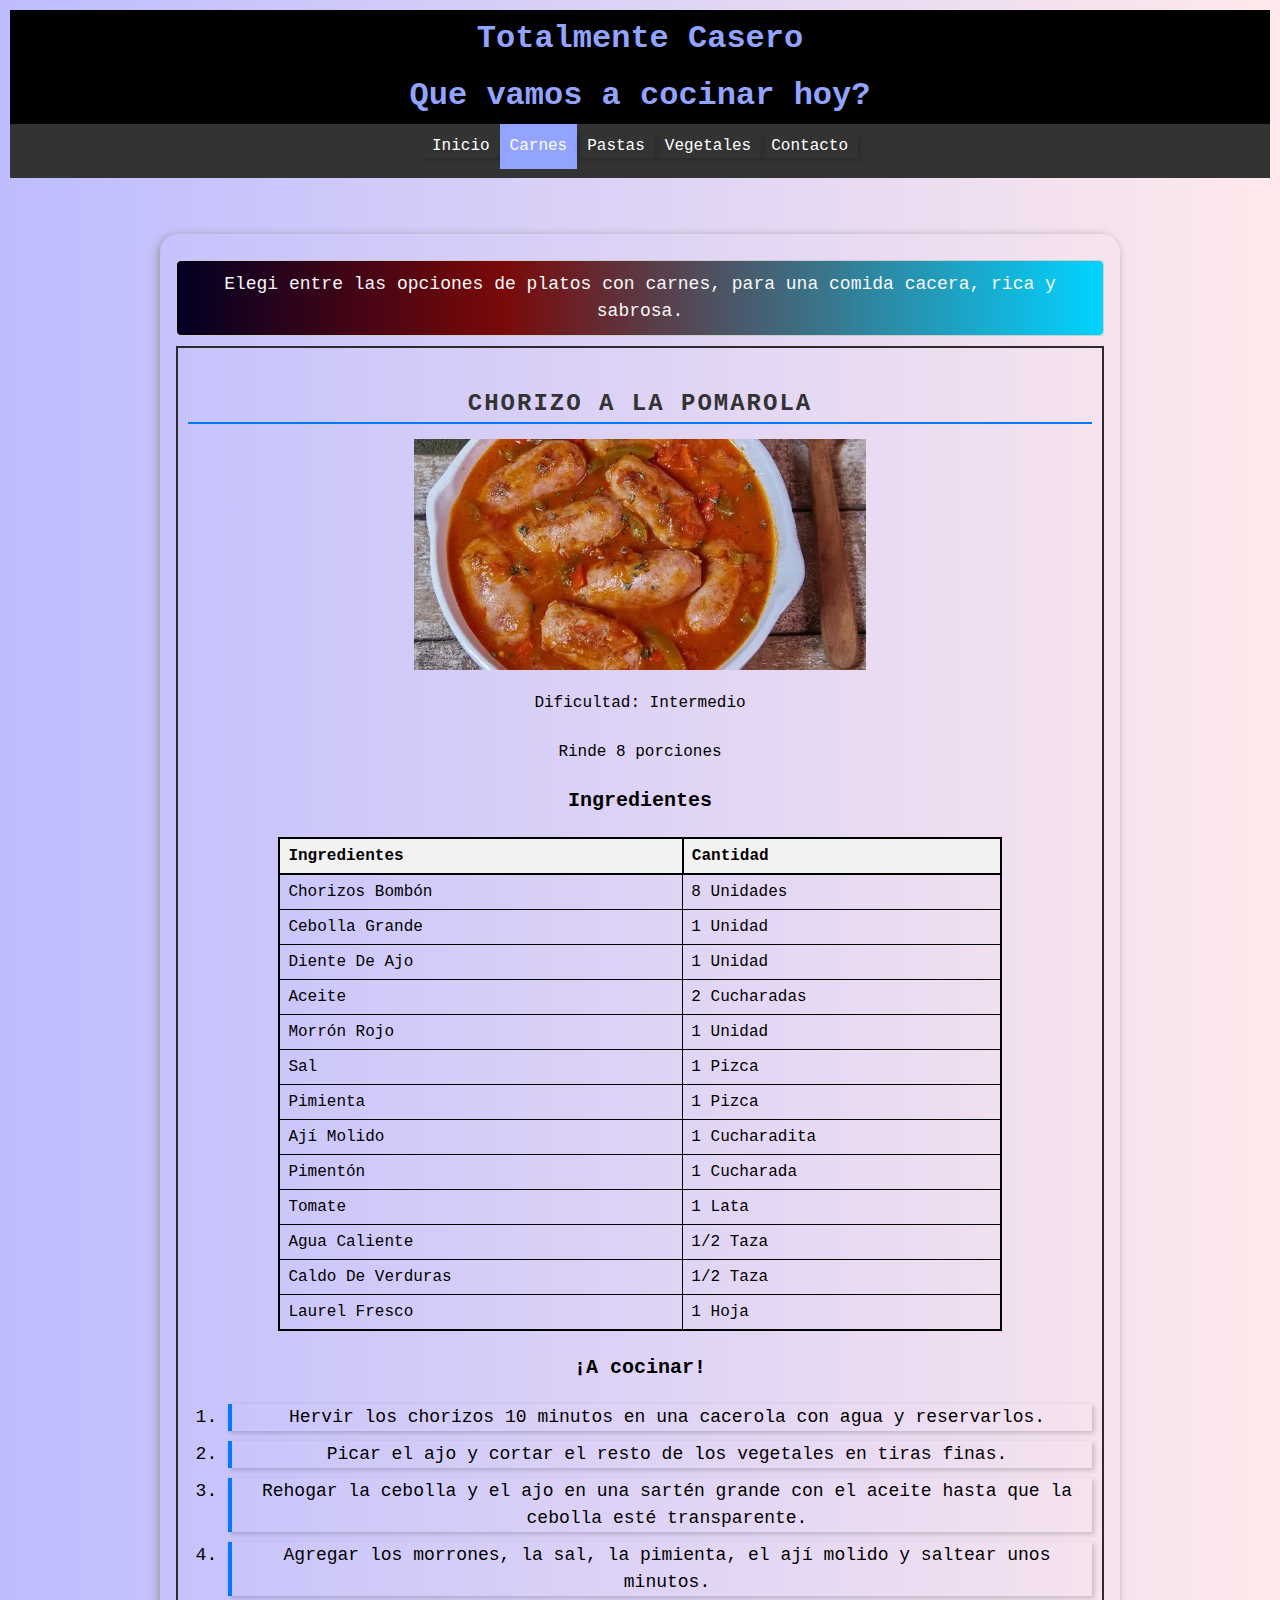
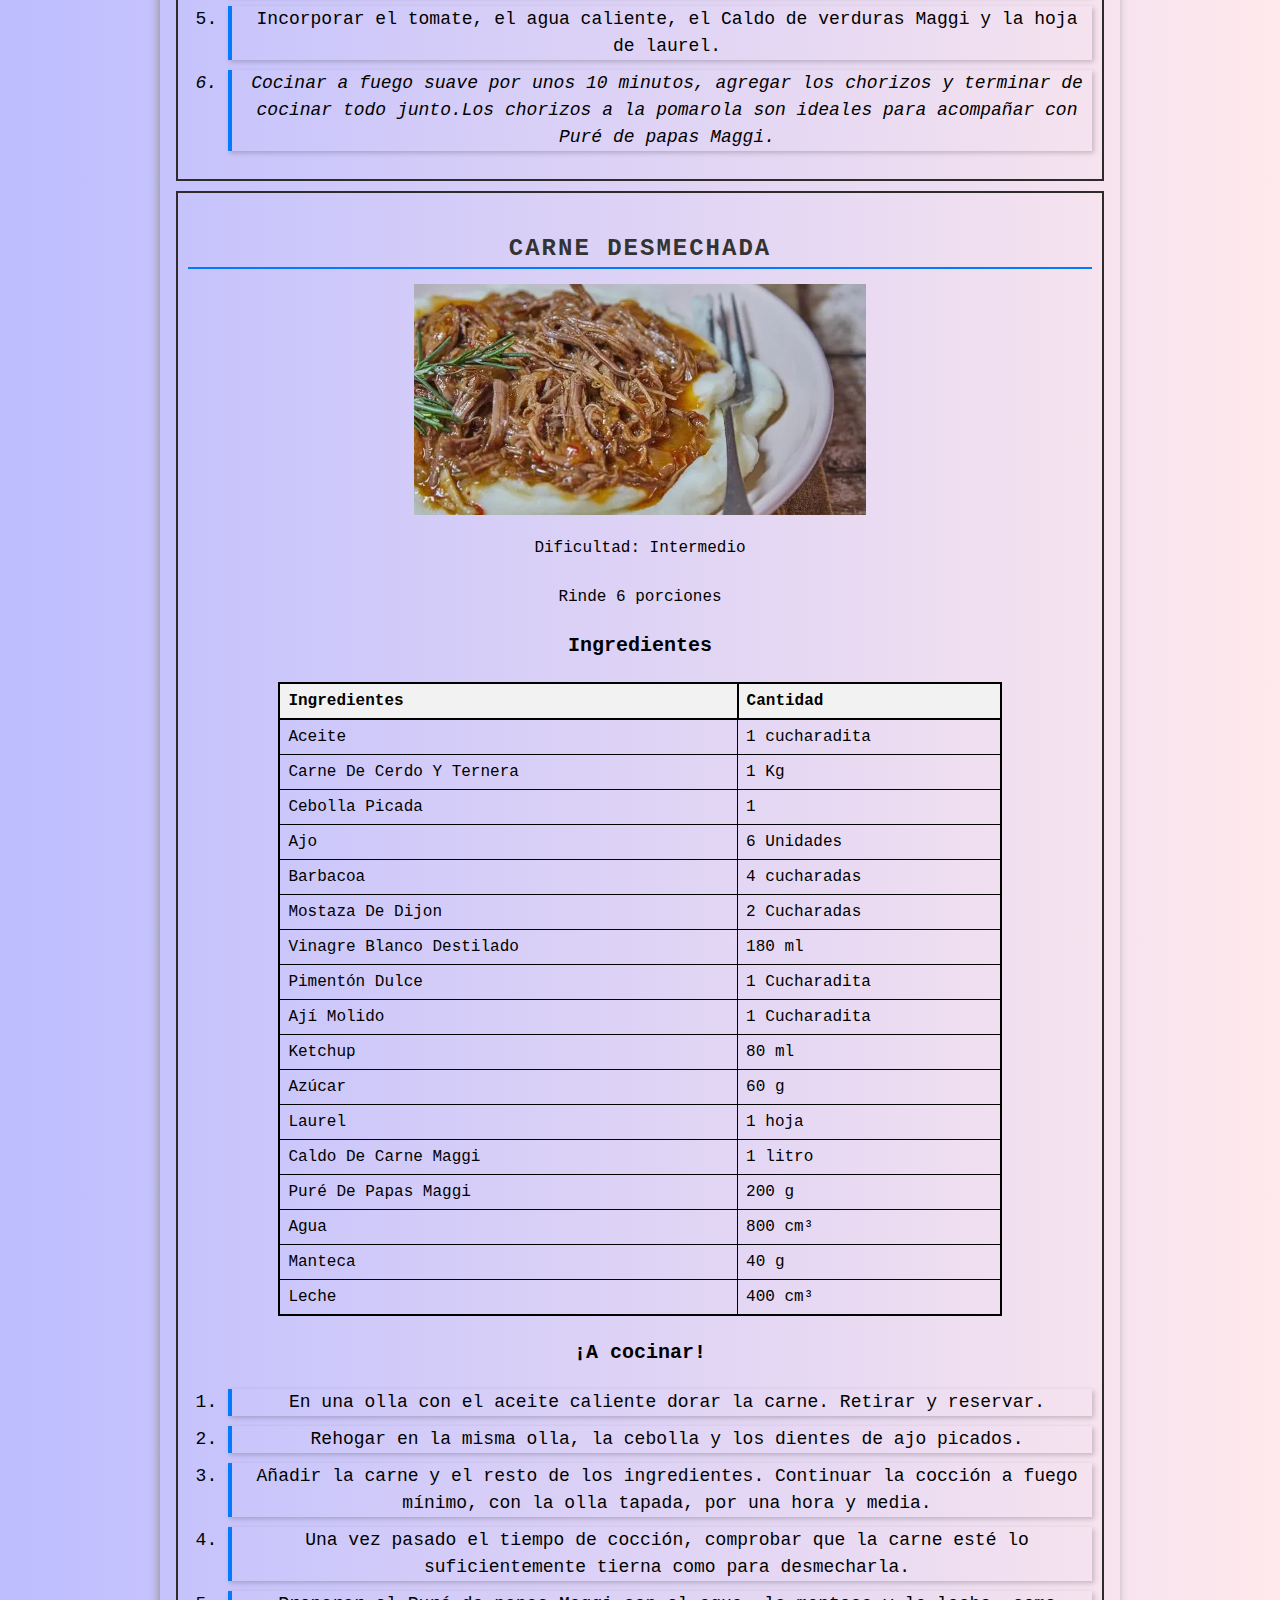
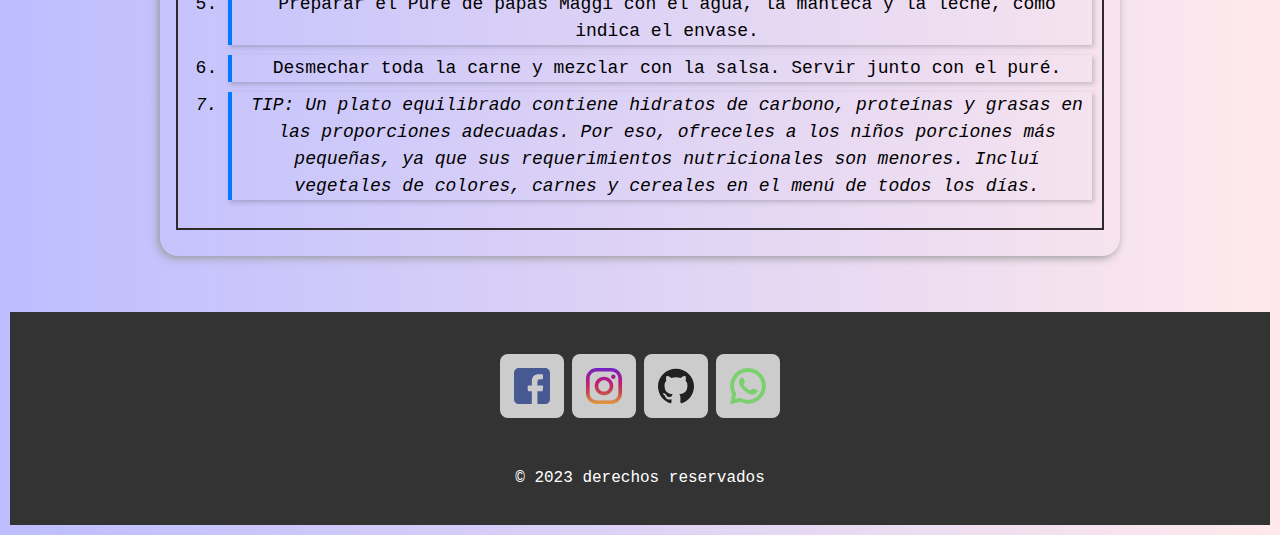
==== commit 1224ac16: "correccion de &copy; (faltaba el ;)" ====
--- a/carnes.html
+++ b/carnes.html
@@ -276,7 +276,7 @@
         </a>
     </div>
     
-        <p>Derechos reservados &copy 2023</p>
+    <p> &copy; 2023 derechos reservados</p>
     </footer>
 </body>
 </html>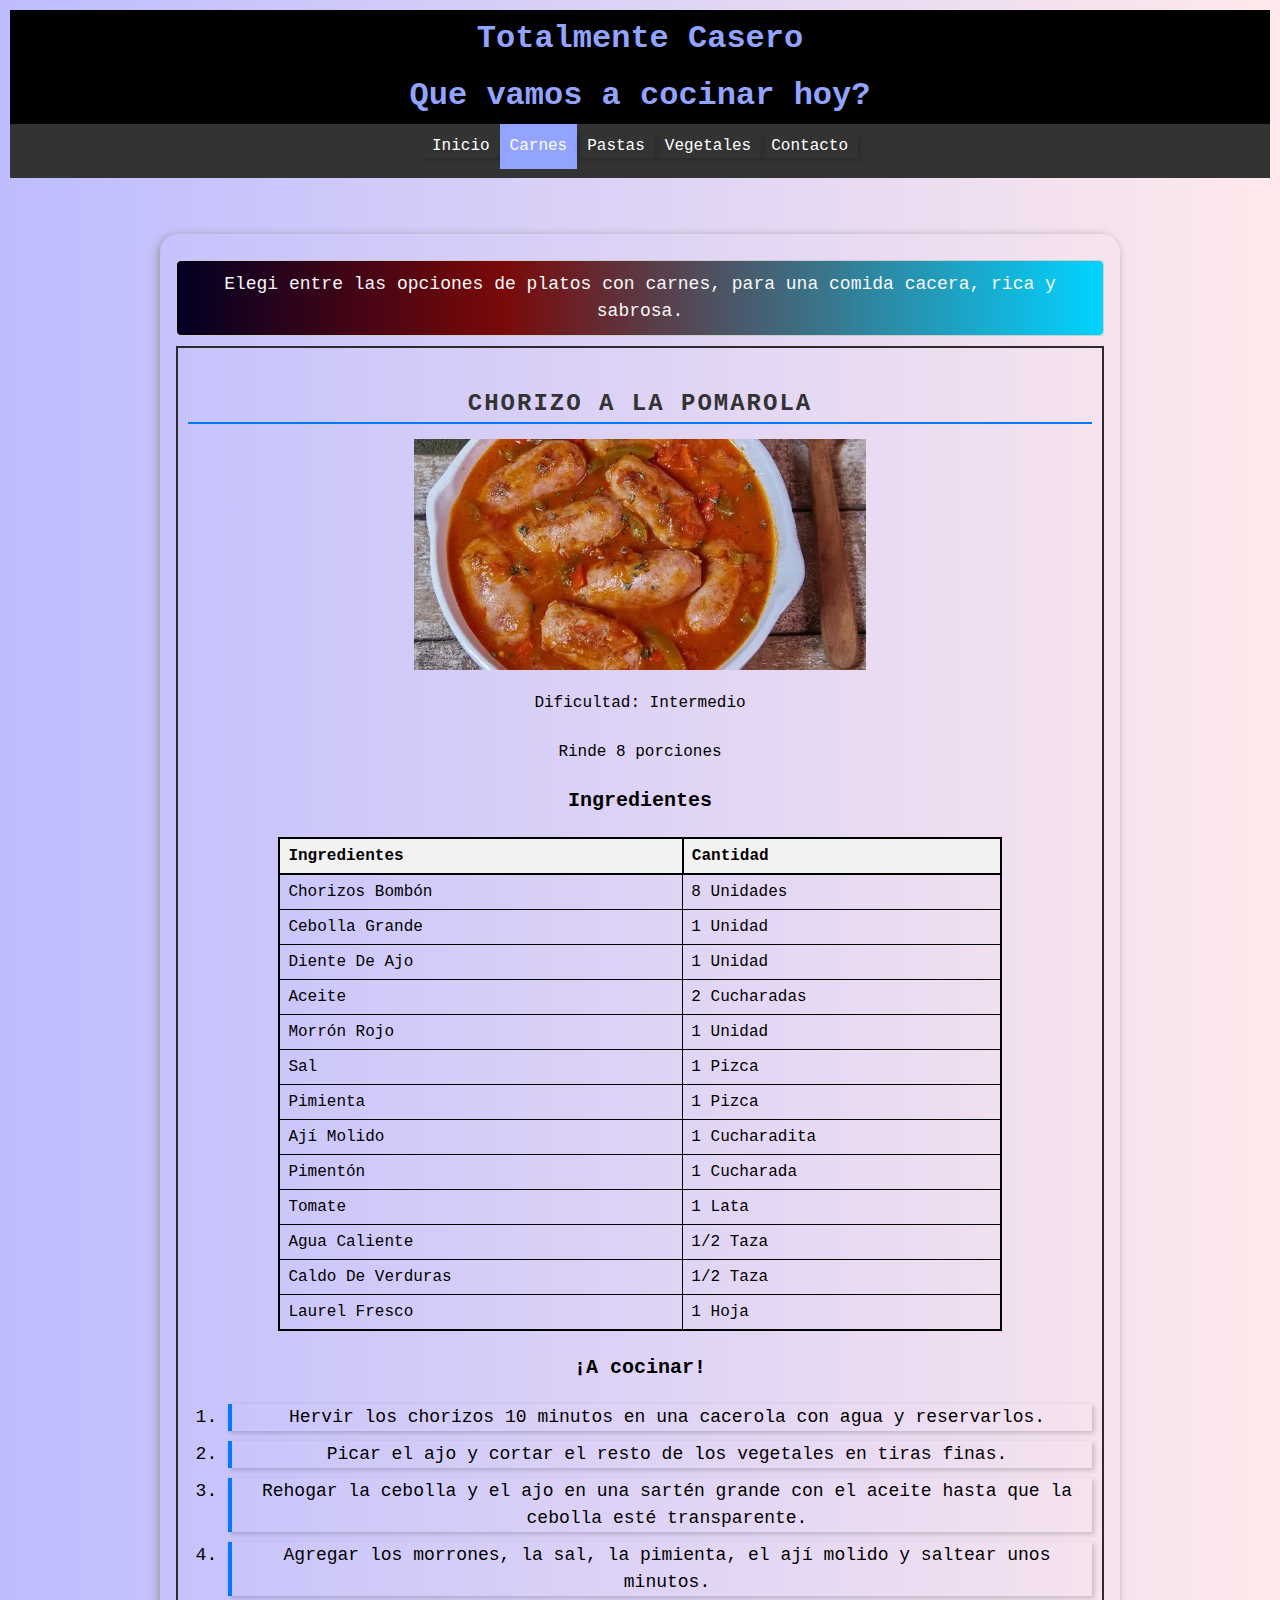
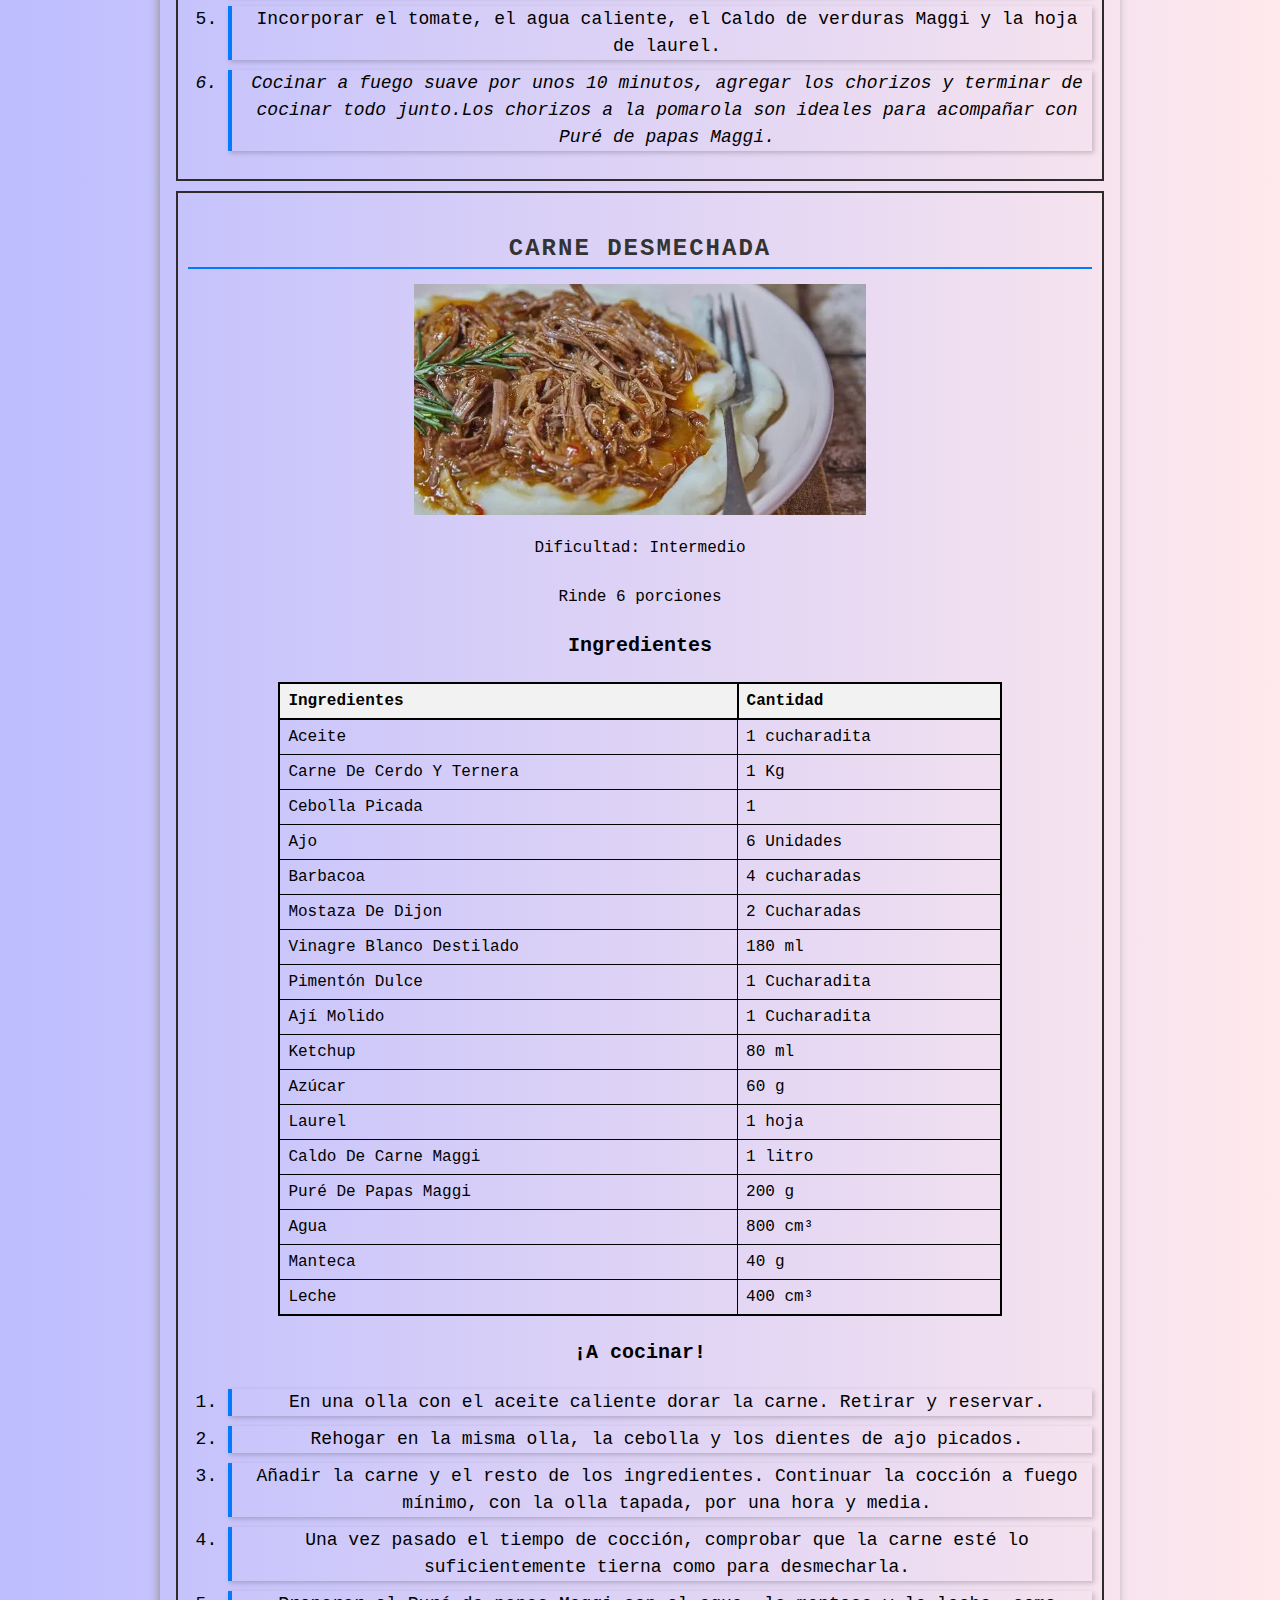
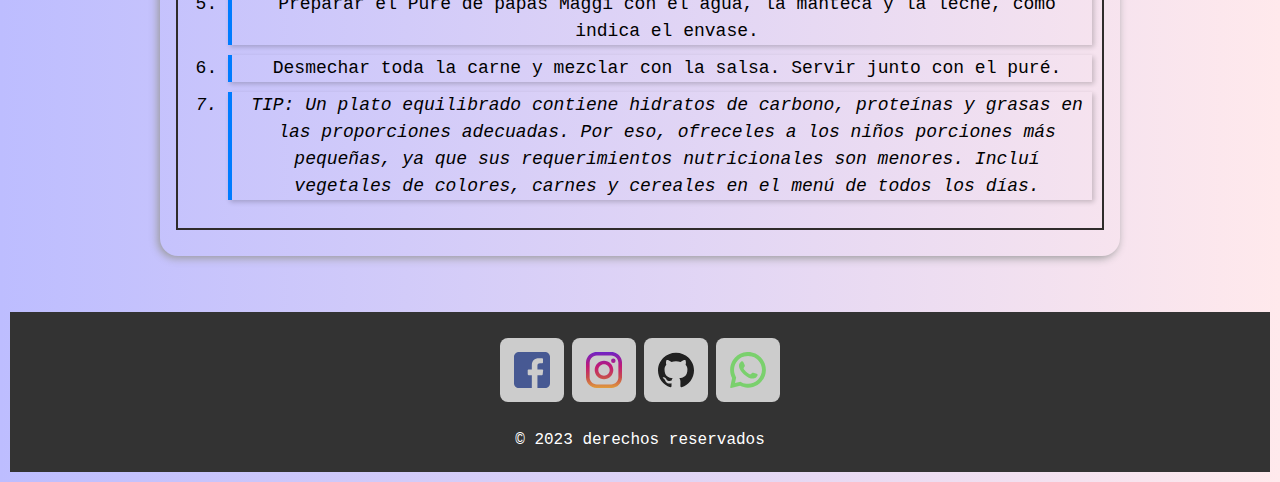
==== commit 97775a5f: "footer, <p class=footer> cambien paddin y margin." ====
--- a/carnes.html
+++ b/carnes.html
@@ -276,7 +276,7 @@
         </a>
     </div>
     
-    <p> &copy; 2023 derechos reservados</p>
+    <p class="footer"> &copy; 2023 derechos reservados</p>
     </footer>
 </body>
 </html>--- a/css/styles.css
+++ b/css/styles.css
@@ -86,10 +86,6 @@
 
 }
 
-/* li.nav-bar {
-    float:left;
-    
-} */
 
 li a {
     color: white;
@@ -283,16 +279,12 @@
     text-align: center;
 }
 
-.footer {
-    background-color: #333;
-    color: #fff;
-    padding: 10px;
-    text-align: center;
-    clear: both;
-}
-
-/* +++++++++ Footer +++++++++ */
+
+
 /* +++++++++++++++++++++++++++++++++++++++++++++ */
+
+
+
 /* formulario */
 
 
@@ -361,12 +353,37 @@
 
 /* ++++-----------------------------------------+++ */
 
+/* +++++++++++++++++++++++++++++++++++++++++++++ */
+/* +++++++++ Footer +++++++++ */
+
+.footer {
+
+  background-color: #333;
+
+  color: #fff;
+
+  padding: 10px;
+
+  text-align: center;
+
+  clear: both;
+
+}
+
+.footer p{
+
+margin: 0;
+
+padding: 10px;
+
+}
+
 /* Redes sociales */
 .social{
   display: flex;
   justify-content: center;
   flex-wrap: wrap-reverse;
-  padding: 32px;
+  padding: 16px;
   gap: 8px;
 }
 .social a{
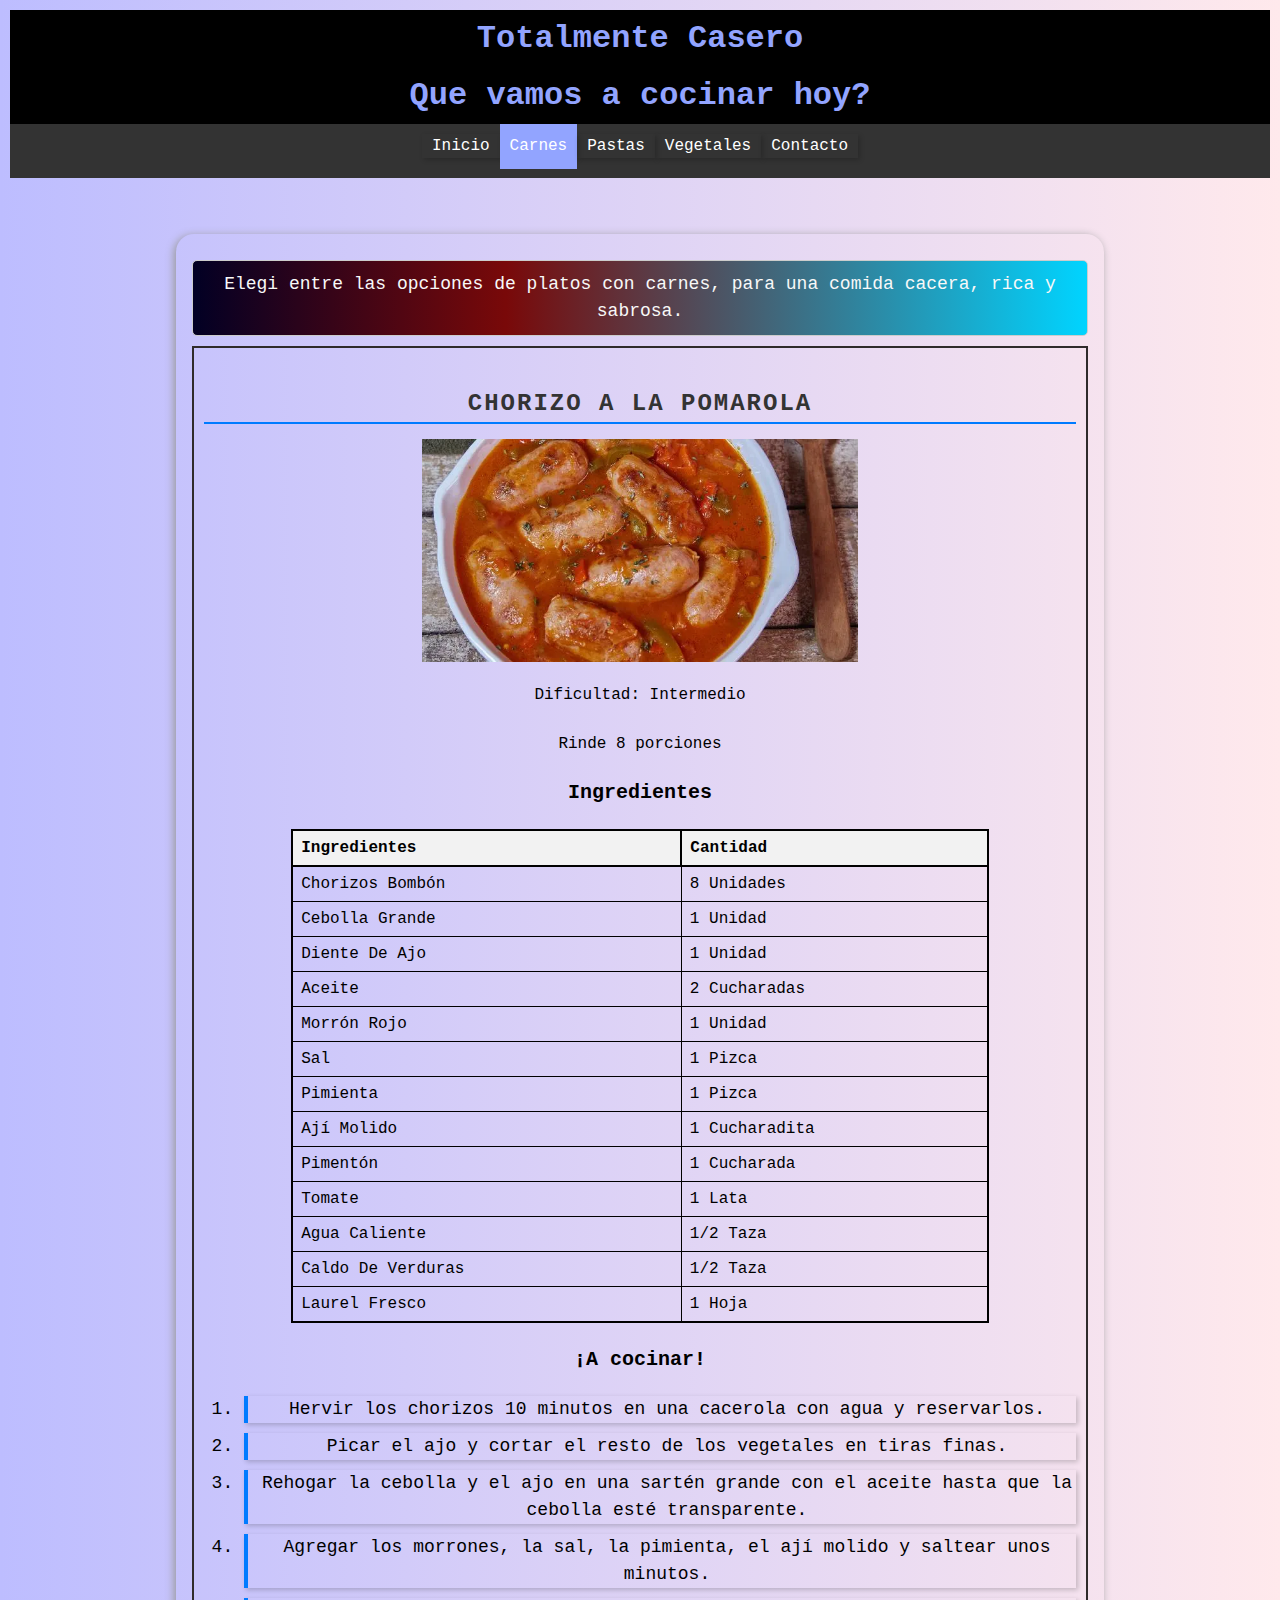
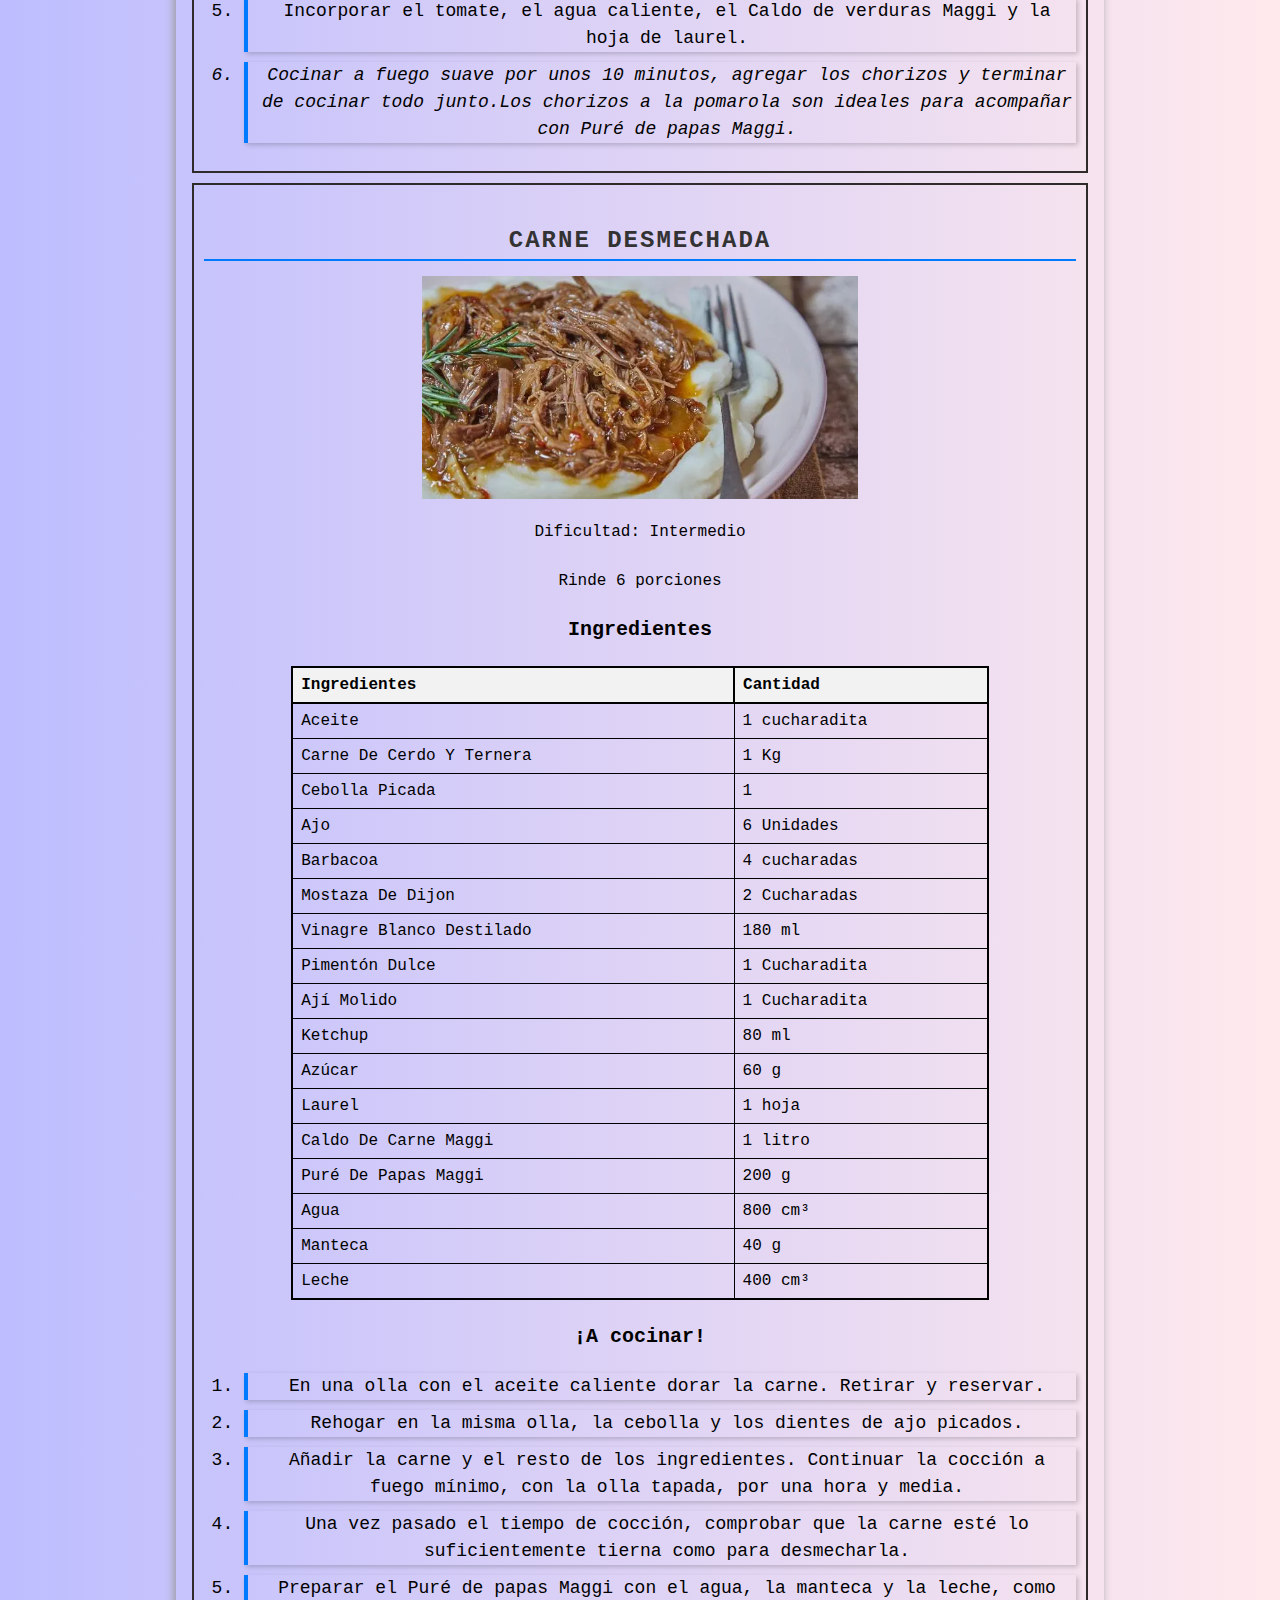
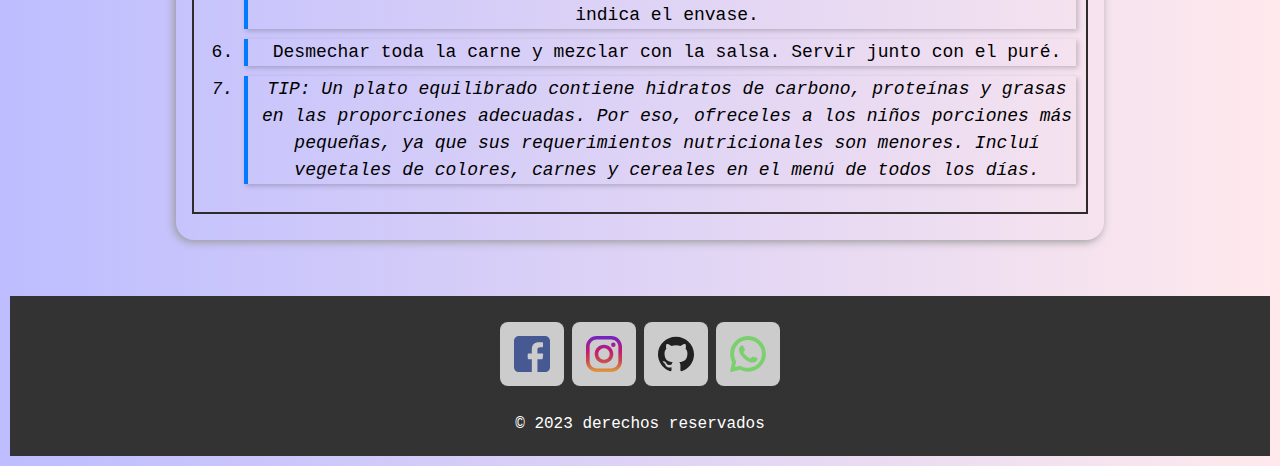
==== commit c22b7799: "correccion link css" ====
--- a/carnes.html
+++ b/carnes.html
@@ -3,7 +3,7 @@
 <head>
     <meta charset="UTF-8">
     <meta name="viewport" content="width=device-width, initial-scale=1.0">
-    <link rel="stylesheet" href="/css/styles.css">
+    <link rel="stylesheet" href="css/styles.css">
     <link rel="shortcut icon" href="/assets/icon/favicon.ico" type="image/x-icon">
 
     <title>Carnes</title>
--- a/css/styles.css
+++ b/css/styles.css
@@ -1,6 +1,8 @@
 @import url("layout.css");
 
-
+*{
+  box-sizing:border-box ;
+}
 body {
     font-family: "Lucida Console", "Courier New", monospace;
     background: linear-gradient(
@@ -71,6 +73,19 @@
 ul{
     padding: 15px;
     
+}
+/*   barra de navegacion se pega arriba y abajo en pantallas chicas          */
+nav{
+  position: sticky;
+  top: 0;
+  bottom: 0;
+  z-index: 1;
+  /* display: flex; */
+  justify-content: space-between;
+  align-items: center;
+  flex-wrap:wrap-reverse ;
+  /* width: 100vw; */
+  
 }
 
 ul#nav-bar {
